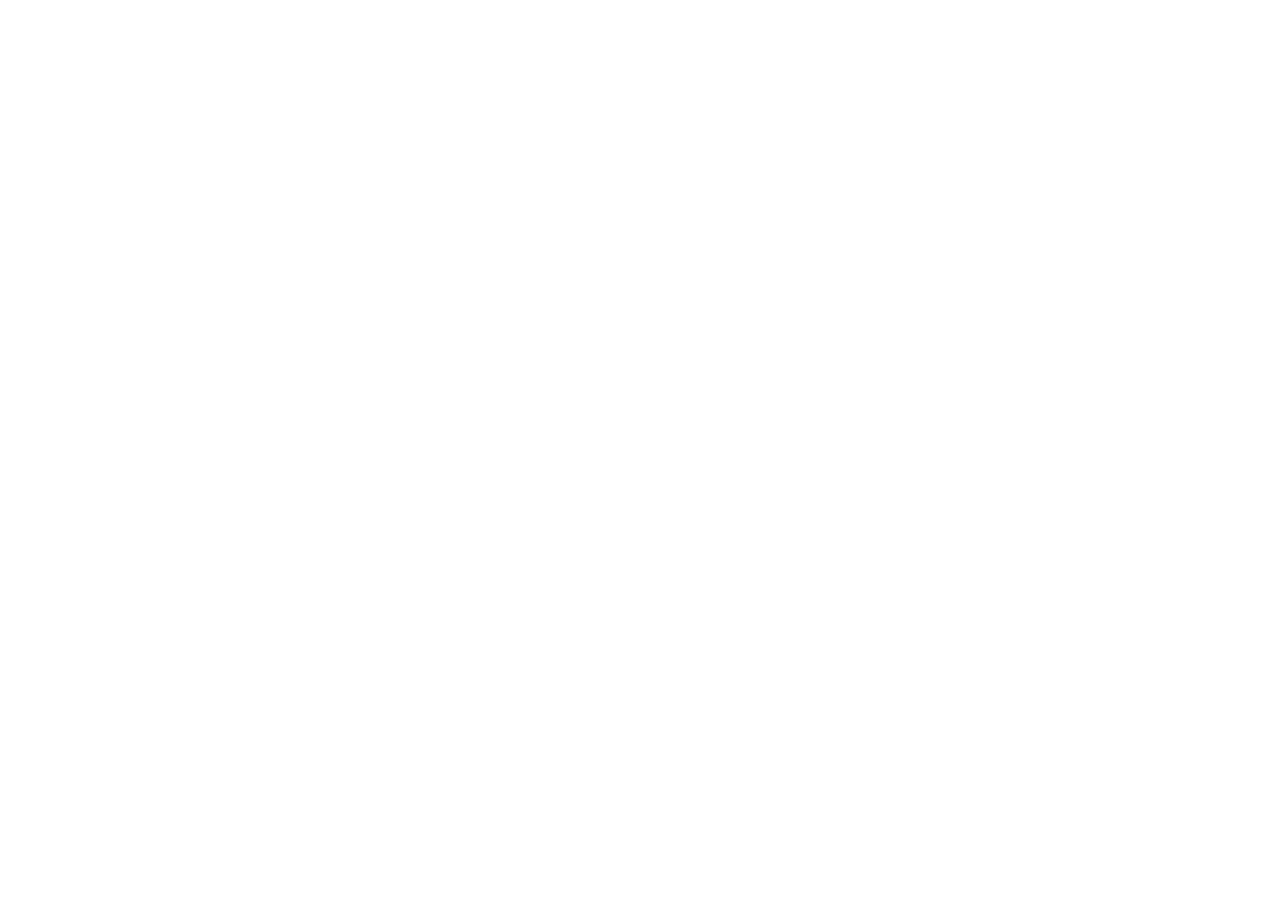
==== index.html @ 324e8bc6 "commit1" ====
<!DOCTYPE html>
<html lang="en">
<head>
    <meta charset="UTF-8">
    <meta name="viewport" content="width=device-width, initial-scale=1.0">
    <title>Document</title>
</head>
<body>
    
</body>
</html>
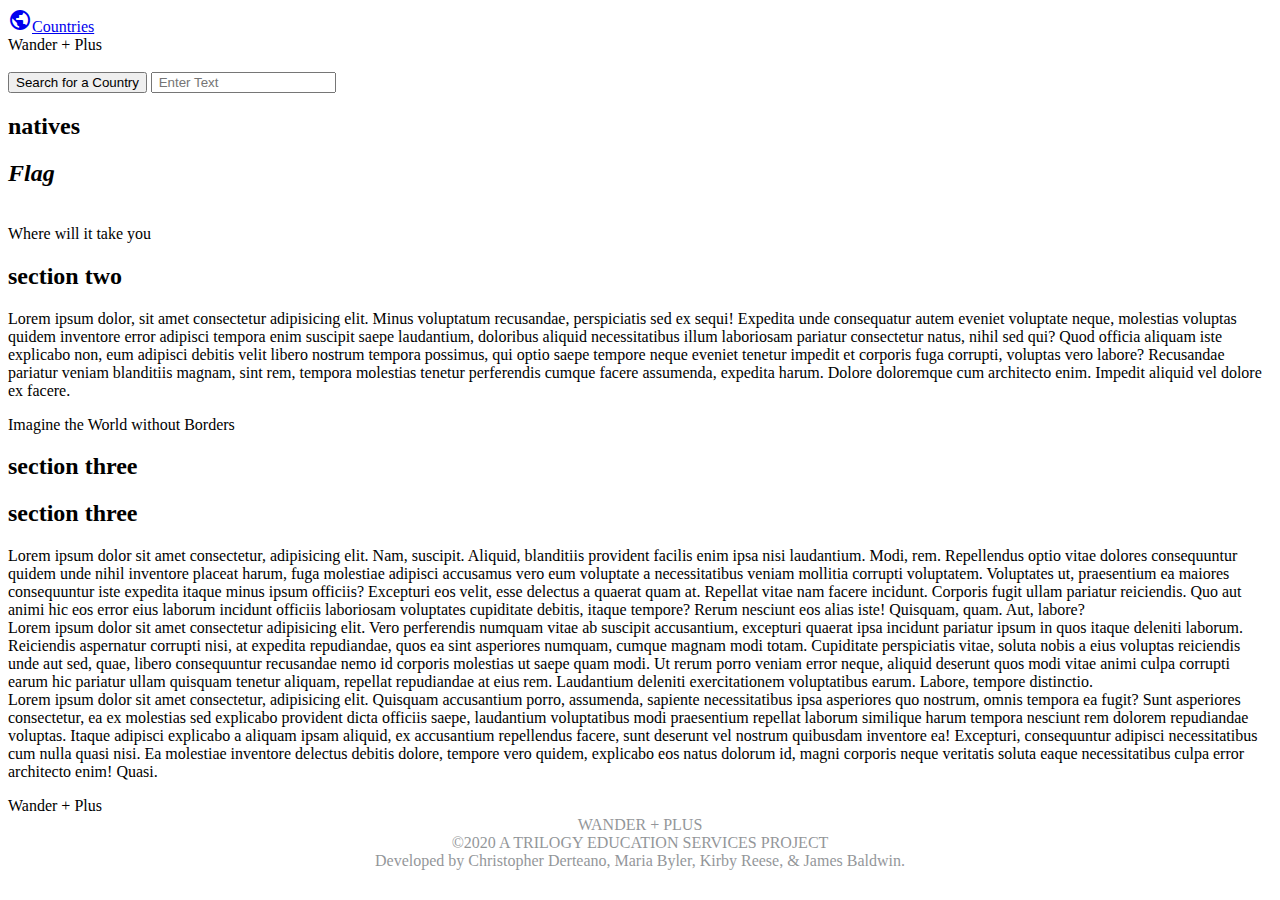
==== commit 24ec33f9: "updating html" ====
--- a/index.html
+++ b/index.html
@@ -3,9 +3,113 @@
 <head>
     <meta charset="UTF-8">
     <meta name="viewport" content="width=device-width, initial-scale=1.0">
-    <title>Document</title>
+    <title>Parallax Website</title>
+    <link rel="stylesheet" href="https://fonts.googleapis.com/icon?family=Material+Icons">
+    <link rel="stylesheet" href="style.css">
+    <link rel="stylesheet" href="sidebar.css">
 </head>
 <body>
-    
+    <div id="mySidebar" class="sidebar" onmouseover="toggleSidebar()" onmouseout="toggleSidebar()">
+        <a href="#"><span><i class="material-icons">public</i><span class="icon-text">Countries</span></a><br>
+        <!-- <a href="#"><i class="material-icons">spa</i><span class="icon-text"></span>services</a></span>
+        </a><br>
+        <a href="#"><i class="material-icons">monetization_on</i><span class="icon-text"></span>clients</span></a><br>
+        <a href="#"><i class="material-icons">email</i><span class="icon-text"></span>contact<span></a> -->
+      </div>
+    <div class="pimg1">
+        <div class="ptext">
+            <span class="border">
+                Wander + Plus
+            </span>
+            <br><br>
+            <button id='search' type='button' placeholder='type in here'> Search for a Country </button>
+            <input id="city-input" type="text" placeholder=" Enter Text" aria-label="Enter city name">
+        </div>
+    </div>
+    <section class="section section-light">
+        <h2>natives</h2>
+        <p id="value-1">
+        </p> 
+        <h2><i>Flag</i></h2>
+        <img id='img' src="" alt="">
+    </section>
+    <div class="pimg2">
+        <div class="ptext">
+            <span class="border trans">
+                Where will it take you
+            </span>
+        </div>
+    </div>
+    <section class="section section-dark">
+        <h2>section two</h2>
+        <p>
+            Lorem ipsum dolor, sit amet consectetur adipisicing elit. Minus voluptatum recusandae, perspiciatis sed ex
+            sequi! Expedita unde consequatur autem eveniet voluptate neque, molestias voluptas quidem inventore error
+            adipisci tempora enim suscipit saepe laudantium, doloribus aliquid necessitatibus illum laboriosam pariatur
+            consectetur natus, nihil sed qui? Quod officia aliquam iste explicabo non, eum adipisci debitis velit libero
+            nostrum tempora possimus, qui optio saepe tempore neque eveniet tenetur impedit et corporis fuga corrupti,
+            voluptas vero labore? Recusandae pariatur veniam blanditiis magnam, sint rem, tempora molestias tenetur
+            perferendis cumque facere assumenda, expedita harum. Dolore doloremque cum architecto enim. Impedit aliquid
+            vel dolore ex facere.
+        </p>
+    </section>
+    <div class="pimg3">
+        <div class="ptext">
+            <span class="border trans">
+                Imagine the World without Borders
+            </span>
+        </div>
+    </div>
+    <section class="section section-dark">
+        <h2>section three</h2>
+        <!-- divs for content to be loaded in -maria  -->
+    <section class="section section-dark">
+        <h2>section three</h2>
+        <p>
+            <div class="grid-container">
+                <div class="grid-item" id="sec1">Lorem ipsum dolor sit amet consectetur, adipisicing elit. Nam, suscipit. Aliquid,
+                    blanditiis provident facilis enim ipsa nisi laudantium. Modi, rem. Repellendus optio vitae dolores
+                    consequuntur quidem unde nihil inventore placeat harum, fuga molestiae adipisci accusamus vero eum
+                    voluptate a necessitatibus veniam mollitia corrupti voluptatem. Voluptates ut, praesentium ea maiores
+                    consequuntur iste expedita itaque minus ipsum officiis? Excepturi eos velit, esse delectus a quaerat
+                    quam at. Repellat vitae nam facere incidunt. Corporis fugit ullam pariatur reiciendis. Quo aut animi hic
+                    eos error eius laborum incidunt officiis laboriosam voluptates cupiditate debitis, itaque tempore? Rerum
+                    nesciunt eos alias iste! Quisquam, quam. Aut, labore?</div>
+                <div class="grid-item" id="sec2">Lorem ipsum dolor sit amet consectetur adipisicing elit. Vero perferendis numquam
+                    vitae ab suscipit accusantium, excepturi quaerat ipsa incidunt pariatur ipsum in quos itaque deleniti
+                    laborum. Reiciendis aspernatur corrupti nisi, at expedita repudiandae, quos ea sint asperiores numquam,
+                    cumque magnam modi totam. Cupiditate perspiciatis vitae, soluta nobis a eius voluptas reiciendis unde
+                    aut sed, quae, libero consequuntur recusandae nemo id corporis molestias ut saepe quam modi. Ut rerum
+                    porro veniam error neque, aliquid deserunt quos modi vitae animi culpa corrupti earum hic pariatur ullam
+                    quisquam tenetur aliquam, repellat repudiandae at eius rem. Laudantium deleniti exercitationem
+                    voluptatibus earum. Labore, tempore distinctio.</div>
+                <div class="grid-item" id="sec3">Lorem ipsum dolor sit amet consectetur, adipisicing elit. Quisquam accusantium porro,
+                    assumenda, sapiente necessitatibus ipsa asperiores quo nostrum, omnis tempora ea fugit? Sunt asperiores
+                    consectetur, ea ex molestias sed explicabo provident dicta officiis saepe, laudantium voluptatibus modi
+                    praesentium repellat laborum similique harum tempora nesciunt rem dolorem repudiandae voluptas. Itaque
+                    adipisci explicabo a aliquam ipsam aliquid, ex accusantium repellendus facere, sunt deserunt vel nostrum
+                    quibusdam inventore ea! Excepturi, consequuntur adipisci necessitatibus cum nulla quasi nisi. Ea
+                    molestiae inventore delectus debitis dolore, tempore vero quidem, explicabo eos natus dolorum id, magni
+                    corporis neque veritatis soluta eaque necessitatibus culpa error architecto enim! Quasi.</div>
+            </div>
+        </p>
+    </section>
+    <div class="pimg1">
+        <div class="ptext">
+            <span class="border">
+                Wander + Plus
+            </span>
+        </div>
+    </div>
+    <div class="footer" style="text-align: center; padding-top: 1px; opacity: 0.5; margin-top: 0%; color: #282E34;">
+        <p style="margin-top: 0px;"> WANDER + PLUS <br>
+            ©2020 A TRILOGY EDUCATION SERVICES PROJECT <br>
+            Developed by Christopher Derteano, Maria Byler, Kirby Reese, & James Baldwin.
+        </p>
+    </div>
+    <script src="https://code.jquery.com/jquery-3.4.1.min.js"></script>
+    <script src="https://unpkg.com/axios/dist/axios.min.js"></script>
+    <script src="https://cdnjs.cloudflare.com/ajax/libs/moment.js/2.24.0/moment.min.js"></script>
+    <script src="script.js"></script>
 </body>
 </html>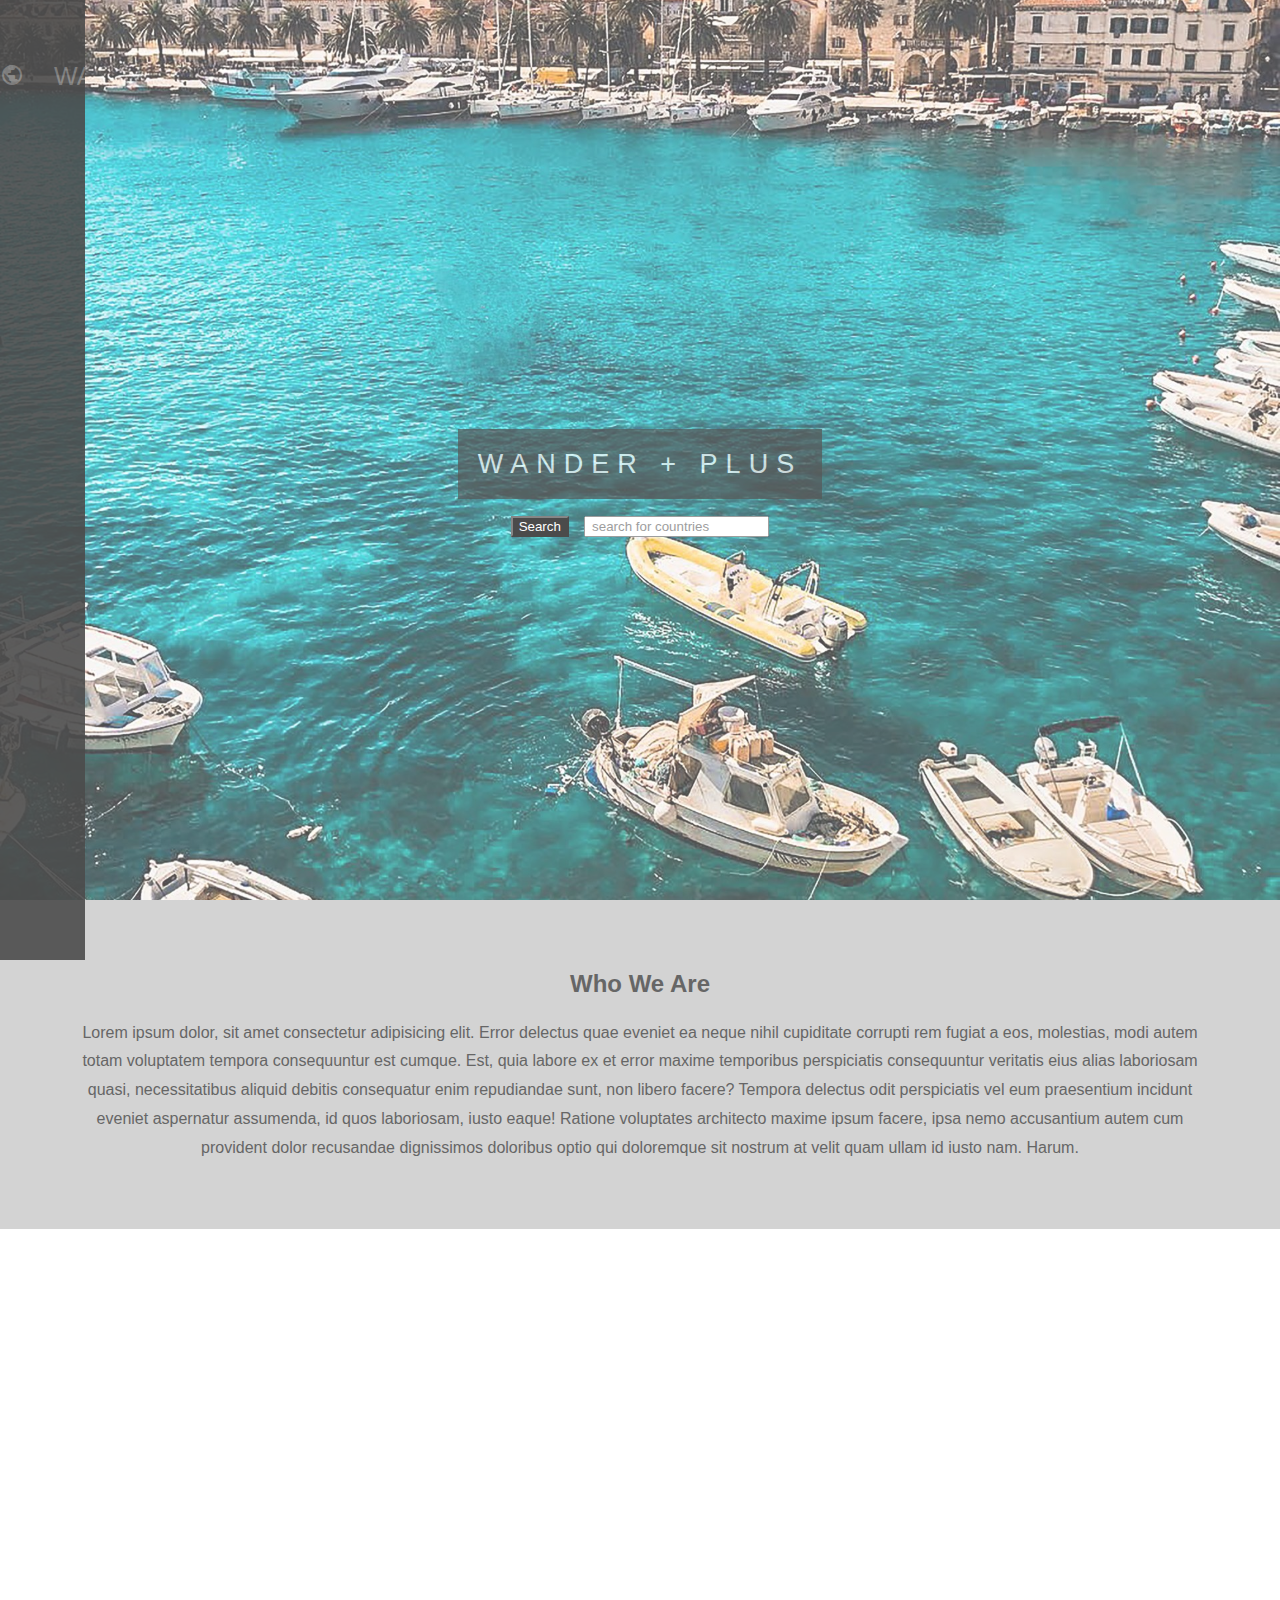
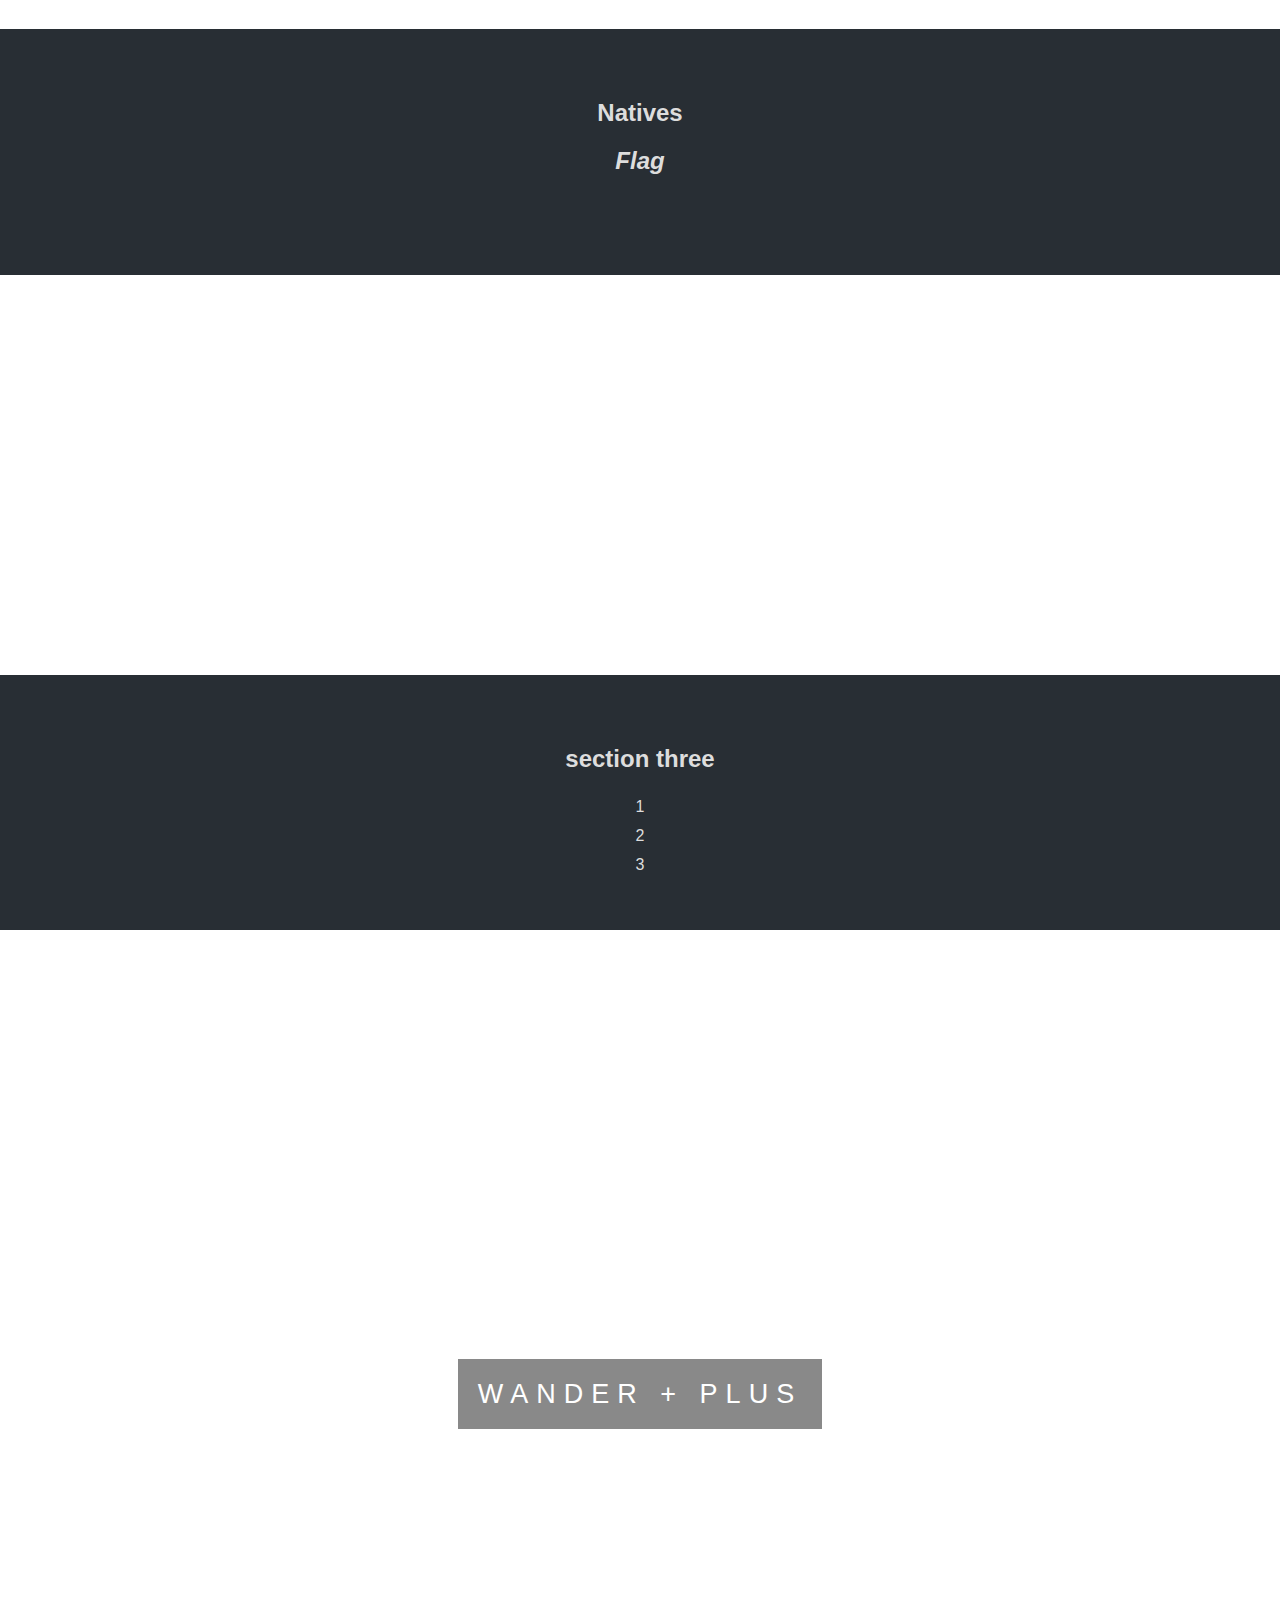
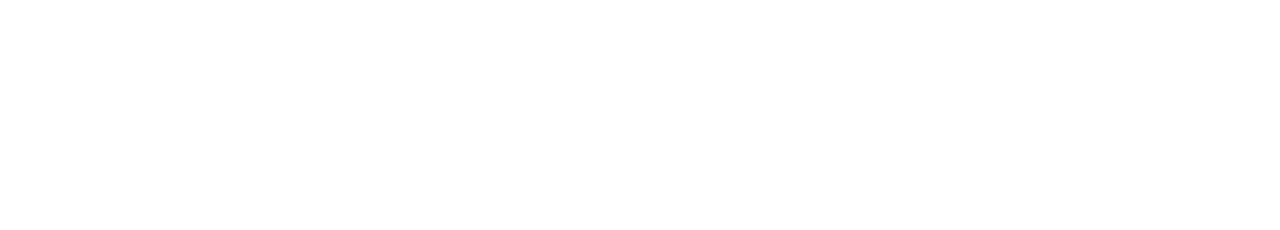
==== commit c28a01c9: "added ids to div tags" ====
--- a/index.html
+++ b/index.html
@@ -3,113 +3,83 @@
 <head>
     <meta charset="UTF-8">
     <meta name="viewport" content="width=device-width, initial-scale=1.0">
+     <!-- Compiled and minified CSS -->
     <title>Parallax Website</title>
     <link rel="stylesheet" href="https://fonts.googleapis.com/icon?family=Material+Icons">
     <link rel="stylesheet" href="style.css">
-    <link rel="stylesheet" href="sidebar.css">
+    <!-- <link rel="stylesheet" href="sidebar.css"> -->
 </head>
 <body>
     <div id="mySidebar" class="sidebar" onmouseover="toggleSidebar()" onmouseout="toggleSidebar()">
-        <a href="#"><span><i class="material-icons">public</i><span class="icon-text">Countries</span></a><br>
-        <!-- <a href="#"><i class="material-icons">spa</i><span class="icon-text"></span>services</a></span>
-        </a><br>
-        <a href="#"><i class="material-icons">monetization_on</i><span class="icon-text"></span>clients</span></a><br>
-        <a href="#"><i class="material-icons">email</i><span class="icon-text"></span>contact<span></a> -->
+        <a href="#"><span><i class="material-icons">public</i><span class="icon-text">WANDER</span></a><br>
       </div>
-    <div class="pimg1">
+    <div class="pimg1 main">
         <div class="ptext">
             <span class="border">
                 Wander + Plus
             </span>
             <br><br>
-            <button id='search' type='button' placeholder='type in here'> Search for a Country </button>
-            <input id="city-input" type="text" placeholder=" Enter Text" aria-label="Enter city name">
+            <button id='search' type='button' placeholder='type in here'> Search </button>
+            <input id="city-input" type="text" placeholder=" search for countries" aria-label="Enter city name">
         </div>
     </div>
-    <section class="section section-light">
-        <h2>natives</h2>
-        <p id="value-1">
-        </p> 
-        <h2><i>Flag</i></h2>
-        <img id='img' src="" alt="">
+    <section class="section section-light main">
+        <h2>Who We Are</h2>
+        <p>
+            Lorem ipsum dolor, sit amet consectetur adipisicing elit. Error delectus quae eveniet ea neque nihil
+            cupiditate corrupti rem fugiat a eos, molestias, modi autem totam voluptatem tempora consequuntur est
+            cumque. Est, quia labore ex et error maxime temporibus perspiciatis consequuntur veritatis eius alias
+            laboriosam quasi, necessitatibus aliquid debitis consequatur enim repudiandae sunt, non libero facere?
+            Tempora delectus odit perspiciatis vel eum praesentium incidunt eveniet aspernatur assumenda, id quos
+            laboriosam, iusto eaque! Ratione voluptates architecto maxime ipsum facere, ipsa nemo accusantium autem cum
+            provident dolor recusandae dignissimos doloribus optio qui doloremque sit nostrum at velit quam ullam id
+            iusto nam. Harum.
+        </p>
     </section>
-    <div class="pimg2">
+    <div class="pimg2 main">
         <div class="ptext">
             <span class="border trans">
                 Where will it take you
             </span>
         </div>
     </div>
-    <section class="section section-dark">
-        <h2>section two</h2>
-        <p>
-            Lorem ipsum dolor, sit amet consectetur adipisicing elit. Minus voluptatum recusandae, perspiciatis sed ex
-            sequi! Expedita unde consequatur autem eveniet voluptate neque, molestias voluptas quidem inventore error
-            adipisci tempora enim suscipit saepe laudantium, doloribus aliquid necessitatibus illum laboriosam pariatur
-            consectetur natus, nihil sed qui? Quod officia aliquam iste explicabo non, eum adipisci debitis velit libero
-            nostrum tempora possimus, qui optio saepe tempore neque eveniet tenetur impedit et corporis fuga corrupti,
-            voluptas vero labore? Recusandae pariatur veniam blanditiis magnam, sint rem, tempora molestias tenetur
-            perferendis cumque facere assumenda, expedita harum. Dolore doloremque cum architecto enim. Impedit aliquid
-            vel dolore ex facere.
+    <section class="section section-dark main">
+        <h2>Natives</h2>
+        <p id="value-1">
         </p>
+        <h2><i>Flag</i></h2>
+        <img id='img' src="" alt="">
     </section>
-    <div class="pimg3">
+    <div class="pimg3 main">
         <div class="ptext">
             <span class="border trans">
                 Imagine the World without Borders
             </span>
         </div>
     </div>
-    <section class="section section-dark">
+    <section class="section section-dark main">
         <h2>section three</h2>
-        <!-- divs for content to be loaded in -maria  -->
-    <section class="section section-dark">
-        <h2>section three</h2>
-        <p>
-            <div class="grid-container">
-                <div class="grid-item" id="sec1">Lorem ipsum dolor sit amet consectetur, adipisicing elit. Nam, suscipit. Aliquid,
-                    blanditiis provident facilis enim ipsa nisi laudantium. Modi, rem. Repellendus optio vitae dolores
-                    consequuntur quidem unde nihil inventore placeat harum, fuga molestiae adipisci accusamus vero eum
-                    voluptate a necessitatibus veniam mollitia corrupti voluptatem. Voluptates ut, praesentium ea maiores
-                    consequuntur iste expedita itaque minus ipsum officiis? Excepturi eos velit, esse delectus a quaerat
-                    quam at. Repellat vitae nam facere incidunt. Corporis fugit ullam pariatur reiciendis. Quo aut animi hic
-                    eos error eius laborum incidunt officiis laboriosam voluptates cupiditate debitis, itaque tempore? Rerum
-                    nesciunt eos alias iste! Quisquam, quam. Aut, labore?</div>
-                <div class="grid-item" id="sec2">Lorem ipsum dolor sit amet consectetur adipisicing elit. Vero perferendis numquam
-                    vitae ab suscipit accusantium, excepturi quaerat ipsa incidunt pariatur ipsum in quos itaque deleniti
-                    laborum. Reiciendis aspernatur corrupti nisi, at expedita repudiandae, quos ea sint asperiores numquam,
-                    cumque magnam modi totam. Cupiditate perspiciatis vitae, soluta nobis a eius voluptas reiciendis unde
-                    aut sed, quae, libero consequuntur recusandae nemo id corporis molestias ut saepe quam modi. Ut rerum
-                    porro veniam error neque, aliquid deserunt quos modi vitae animi culpa corrupti earum hic pariatur ullam
-                    quisquam tenetur aliquam, repellat repudiandae at eius rem. Laudantium deleniti exercitationem
-                    voluptatibus earum. Labore, tempore distinctio.</div>
-                <div class="grid-item" id="sec3">Lorem ipsum dolor sit amet consectetur, adipisicing elit. Quisquam accusantium porro,
-                    assumenda, sapiente necessitatibus ipsa asperiores quo nostrum, omnis tempora ea fugit? Sunt asperiores
-                    consectetur, ea ex molestias sed explicabo provident dicta officiis saepe, laudantium voluptatibus modi
-                    praesentium repellat laborum similique harum tempora nesciunt rem dolorem repudiandae voluptas. Itaque
-                    adipisci explicabo a aliquam ipsam aliquid, ex accusantium repellendus facere, sunt deserunt vel nostrum
-                    quibusdam inventore ea! Excepturi, consequuntur adipisci necessitatibus cum nulla quasi nisi. Ea
-                    molestiae inventore delectus debitis dolore, tempore vero quidem, explicabo eos natus dolorum id, magni
-                    corporis neque veritatis soluta eaque necessitatibus culpa error architecto enim! Quasi.</div>
-            </div>
-        </p>
+        <div class="grid-container">
+            <div class="grid-item" id ="sec1">1</div>
+            <div class="grid-item" id ="sec2">2</div>
+            <div class="grid-item" id ="sec3">3</div>
+          </div>
     </section>
-    <div class="pimg1">
+    <div class="pimg1 main">
         <div class="ptext">
             <span class="border">
                 Wander + Plus
             </span>
+            <p id="footer">
+                A TRILOGY EDUCATION SERVICES PROJECT <br>
+                DEVELOPED BY CHRISTOPHER DERTEANO, KIRBY REESE, MARIA BYLER, & JAMES BALDWIN
+            </p>
         </div>
-    </div>
-    <div class="footer" style="text-align: center; padding-top: 1px; opacity: 0.5; margin-top: 0%; color: #282E34;">
-        <p style="margin-top: 0px;"> WANDER + PLUS <br>
-            ©2020 A TRILOGY EDUCATION SERVICES PROJECT <br>
-            Developed by Christopher Derteano, Maria Byler, Kirby Reese, & James Baldwin.
-        </p>
-    </div>
+</div>
     <script src="https://code.jquery.com/jquery-3.4.1.min.js"></script>
     <script src="https://unpkg.com/axios/dist/axios.min.js"></script>
+    <script src="script.js"></script>
+    <!-- <script src="sidebar.js"></script> -->
     <script src="https://cdnjs.cloudflare.com/ajax/libs/moment.js/2.24.0/moment.min.js"></script>
-    <script src="script.js"></script>
 </body>
 </html>--- a/style.css
+++ b/style.css
@@ -0,0 +1,154 @@
+/* body {
+    font-family: "Lato", sans-serif;
+  } */
+  body,
+html {
+  height: 100%;
+  margin: 0;
+  font: size 16px;
+  font-family: "Lato", sans-serif;
+  font-weight: 400;
+  line-height: 1.8em;
+  color: #666;
+}
+
+.pimg1,
+.pimg2,
+.pimg3 {
+  position: relative;
+  opacity: 0.7;
+  background-position: center;
+  background-size: cover;
+  background-repeat: no-repeat;
+/* 
+fixed = parallax
+scroll = normal
+ */
+  background-attachment: fixed;
+}
+.pimg1 {
+  background-image: url("assets/background.jpg");
+  min-height: 100%;
+}
+.pimg2 {
+  background-image: url("borders.jpg");
+  min-height: 400px;
+}
+.pimg3 {
+  background-image: url("assets/border2.jpg");
+  min-height: 400px;
+}
+.section{
+    text-align:center;
+    padding: 50px 80px;
+}
+.section-light{
+    background-color:lightgrey;
+    color:#666;
+}
+.section-dark{
+    background-color:#282e34;
+    color:#ddd;
+}
+.ptext{
+    position: absolute;
+    top:50%;
+    width:100%;
+    text-align: center;
+    color:#000;
+    font-size: 27px;
+    letter-spacing: 8px;
+    text-transform: uppercase;
+}
+.ptext .border{
+    background-color: #111;
+    opacity: 0.7;
+    color:white;
+    padding:20px;
+
+
+}
+
+button{
+    background-color:black;
+    color:white;
+}
+
+.ptext .border.trans{
+    background-color: transparent;
+}
+
+@media(max-width:568px){
+    .pimg1, .pimg2, .pimg3{
+        background-attachment: scroll;
+    }
+}
+  .sidebar {
+    text-align: center;
+    height: 100%;
+    width: 85px;
+    position: fixed;
+    z-index: 1;
+    top: 0;
+    left: 0;
+    background-color: rgb(75, 75, 75);
+    opacity: 0.9;
+    transition: 0.5s;
+    overflow-x: hidden;
+    padding-top: 60px;
+    white-space: nowrap;
+  }
+  
+  .sidebar a {
+    /* padding: 8px 8px 8px 32px; */
+    text-decoration: none;
+    font-size: 25px;
+    color: #818181;
+    display: block;
+  }
+  
+  /* .sidebar a:hover {
+    color: #f1f1f1;
+    width: 200px;
+    opacity: 1;
+  } */
+  
+  main .sidebar {
+    position: absolute;
+    top: 0;
+    right: 25px;
+    font-size: 36px;
+    margin-left: 50px;
+  }
+  
+  .material-icons,
+  .icon-text {
+    vertical-align: middle;
+  }
+  
+  .material-icons {
+    padding-bottom: 3px;
+    margin-right: 30px;
+  }
+  
+  #main {
+    padding: 16px;
+    margin-left: 85px;
+    transition: margin-left 0.5s;
+  }
+  
+  @media screen and (max-height: 450px) {
+    .sidebar {
+      padding-top: 15px;
+    }
+    .sidebar a {
+      font-size: 18px;
+    }
+  }
+  
+  #footer {
+    color: white;
+    background: transparent;
+    font-size: small;
+    padding-top: 20px;
+  }
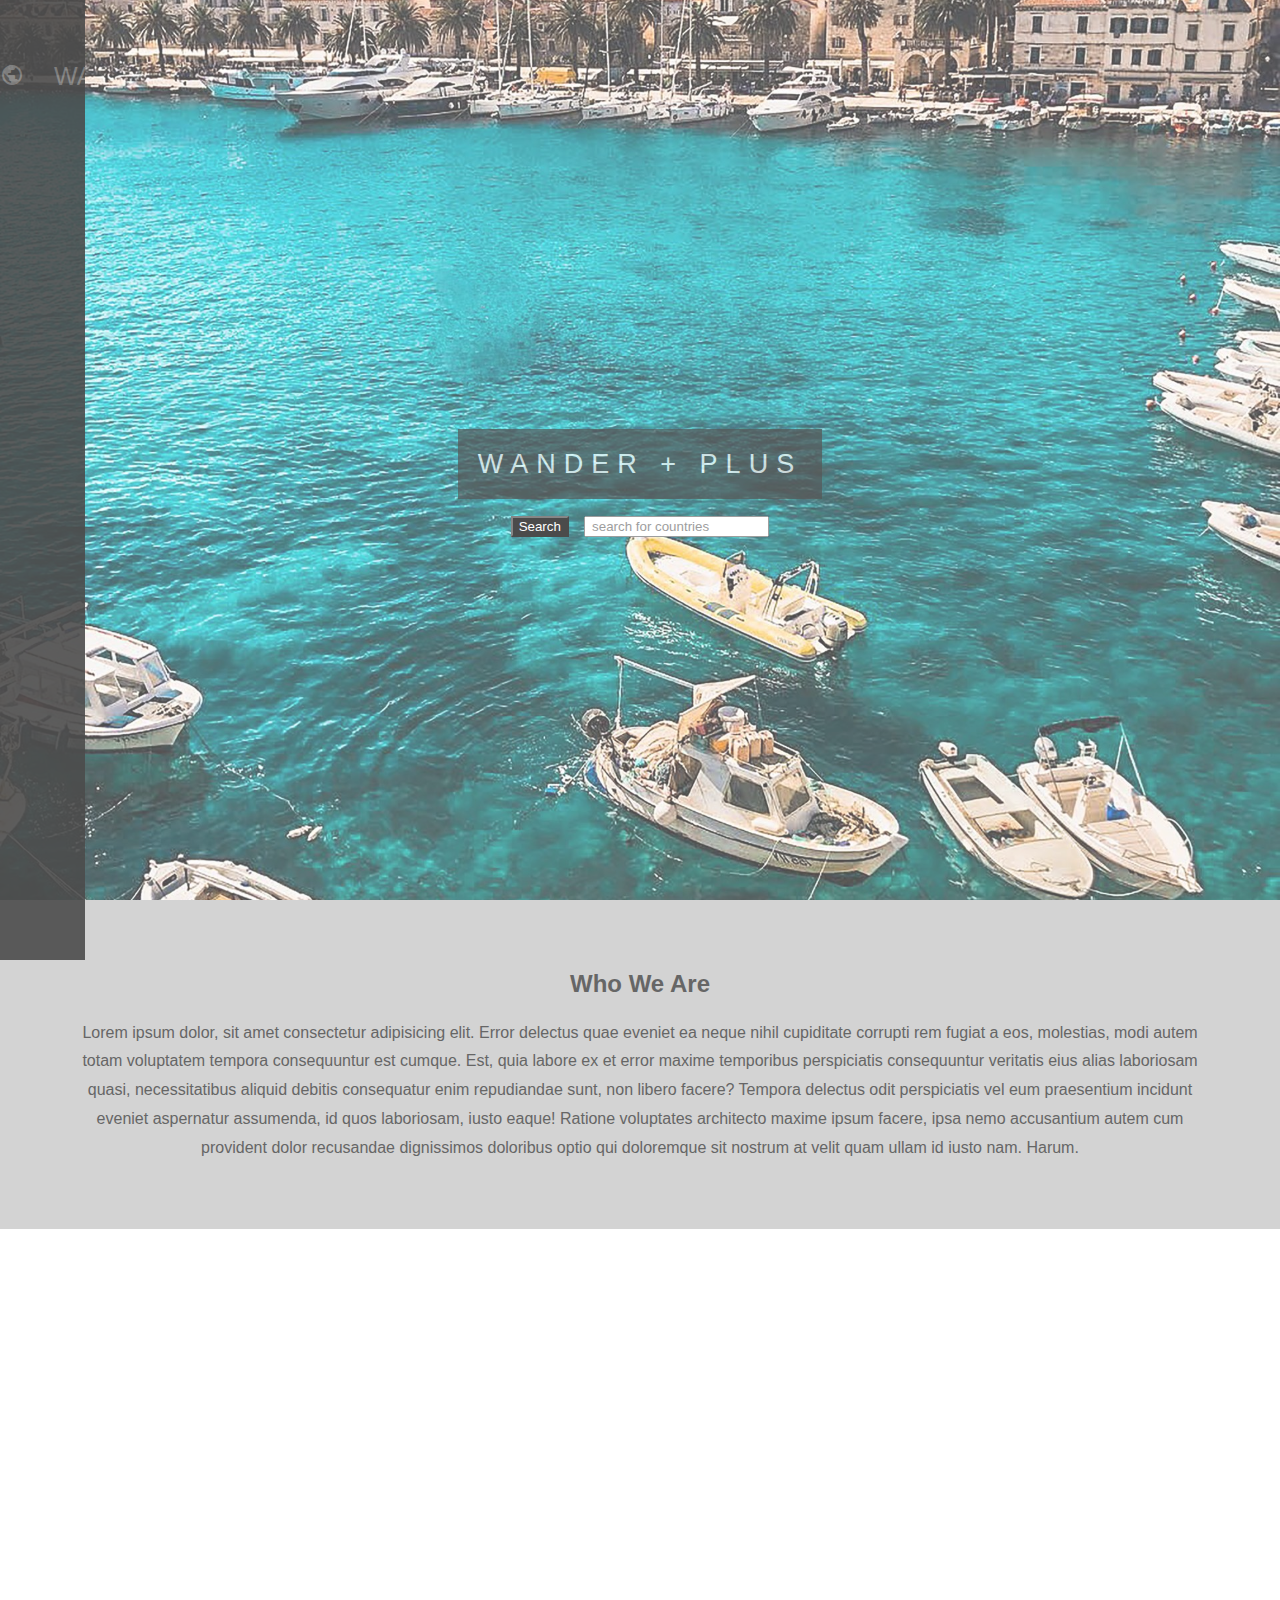
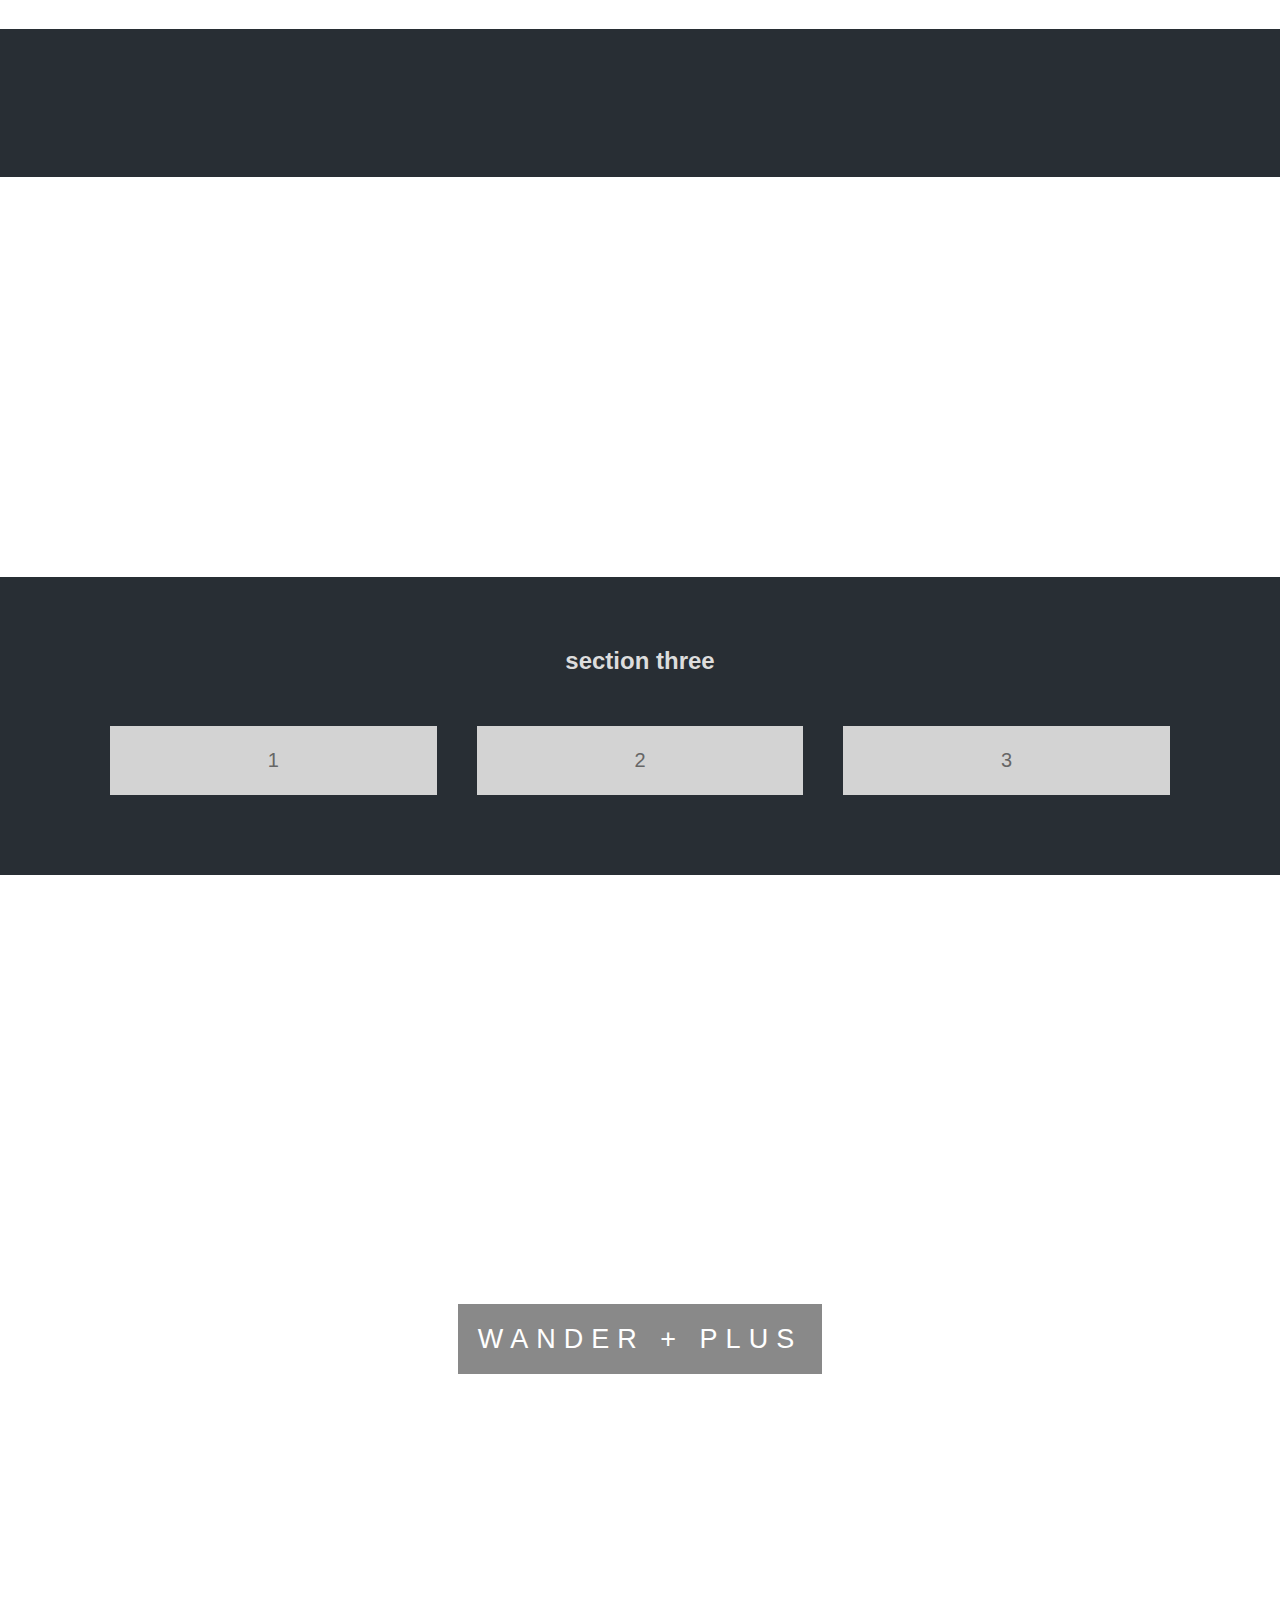
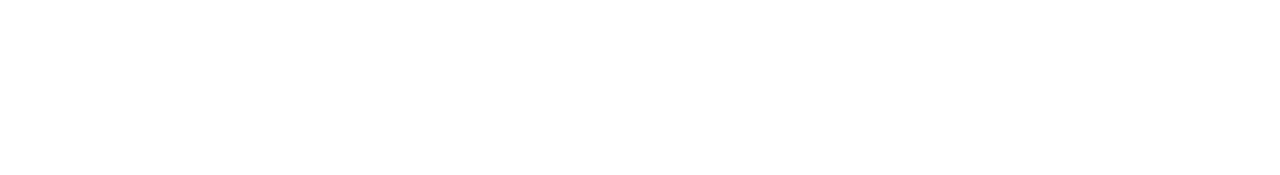
==== commit 80df2df7: "styled divs" ====
--- a/index.html
+++ b/index.html
@@ -44,10 +44,10 @@
         </div>
     </div>
     <section class="section section-dark main">
-        <h2>Natives</h2>
+        <h2></h2>
         <p id="value-1">
         </p>
-        <h2><i>Flag</i></h2>
+        <h2><i></i></h2>
         <img id='img' src="" alt="">
     </section>
     <div class="pimg3 main">
--- a/style.css
+++ b/style.css
@@ -31,7 +31,7 @@
   min-height: 100%;
 }
 .pimg2 {
-  background-image: url("borders.jpg");
+  background-image: url("assets/borders.jpg");
   min-height: 400px;
 }
 .pimg3 {
@@ -152,3 +152,21 @@
     font-size: small;
     padding-top: 20px;
   }
+
+  .grid-container {
+    display: grid;
+    grid-template-columns: auto auto auto;
+    background-color: #282e34;
+    padding: 10px;
+    color:#666; 
+  }
+  
+  .grid-item {
+    background-color: lightgrey;
+    border: 1px;
+    margin: 20px; 
+    padding: 20px;
+    font-size: 20px;
+    text-align: center;
+    color:#666; 
+  }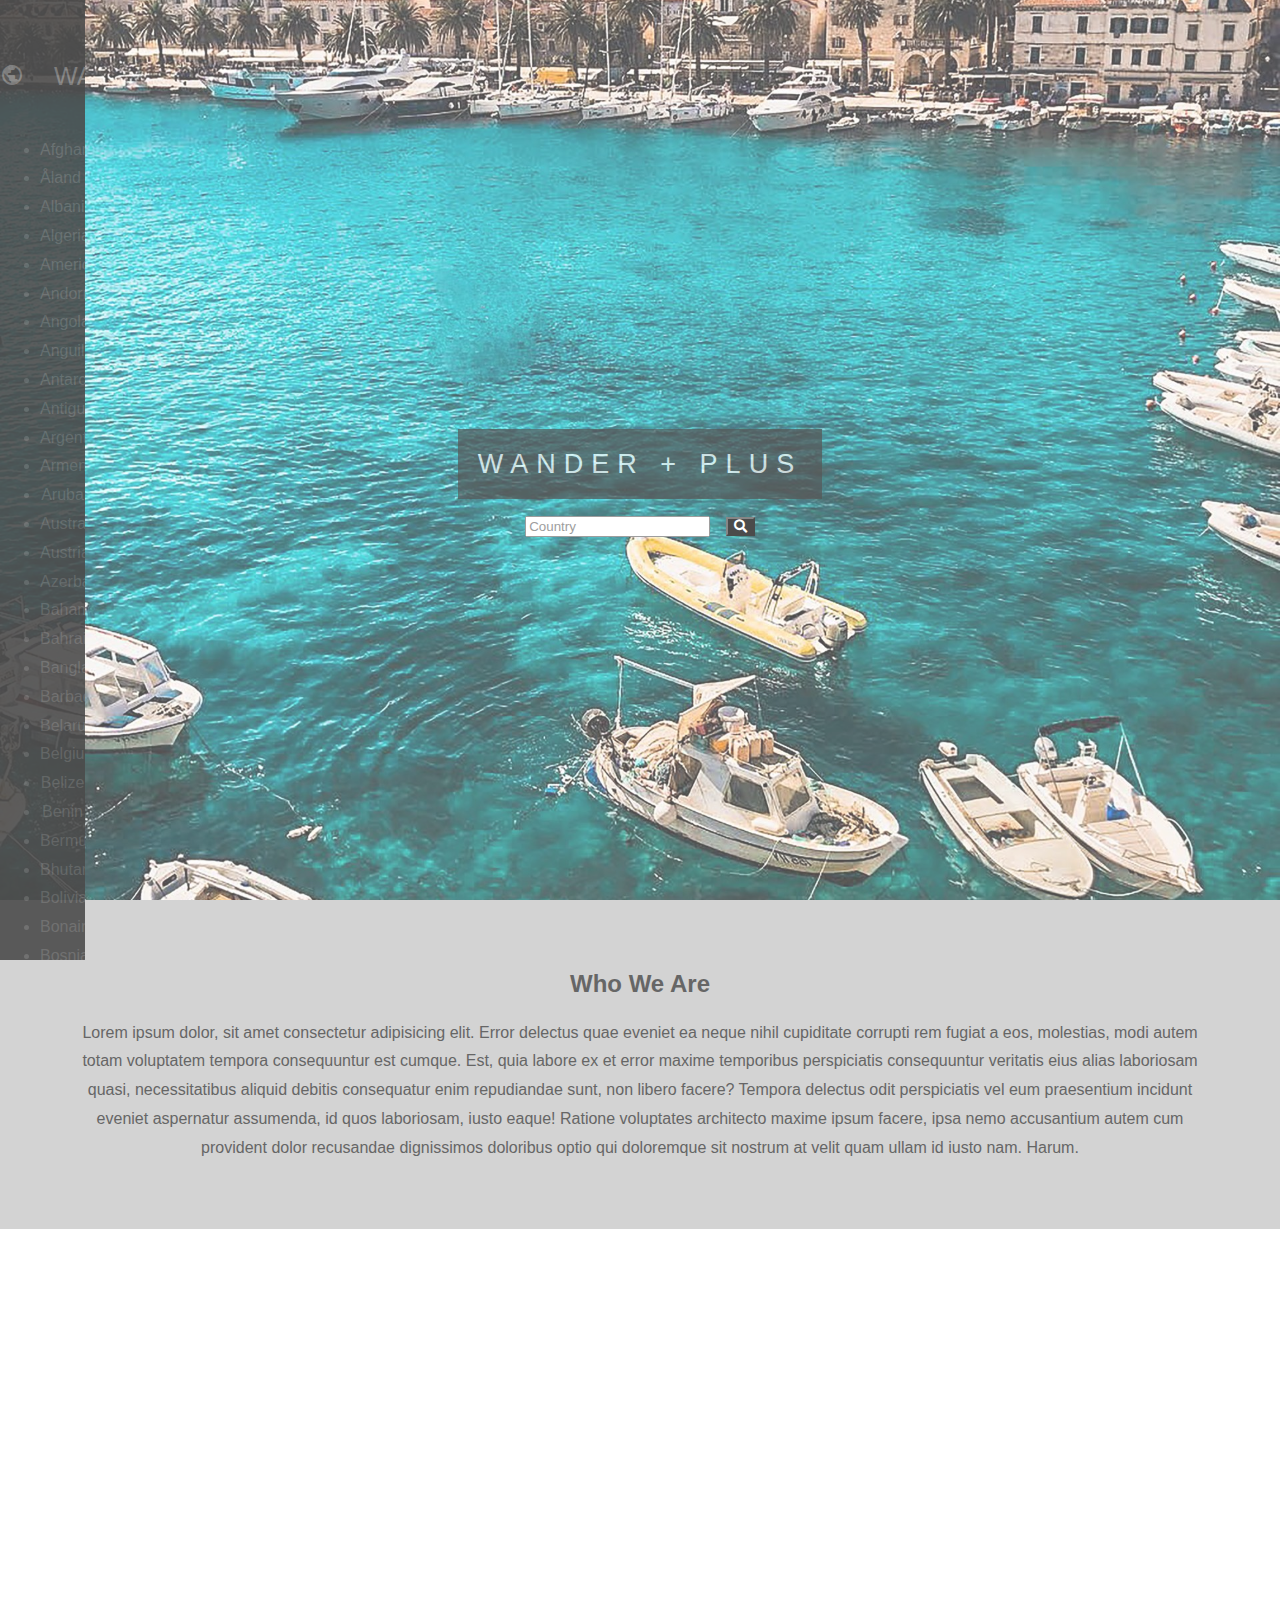
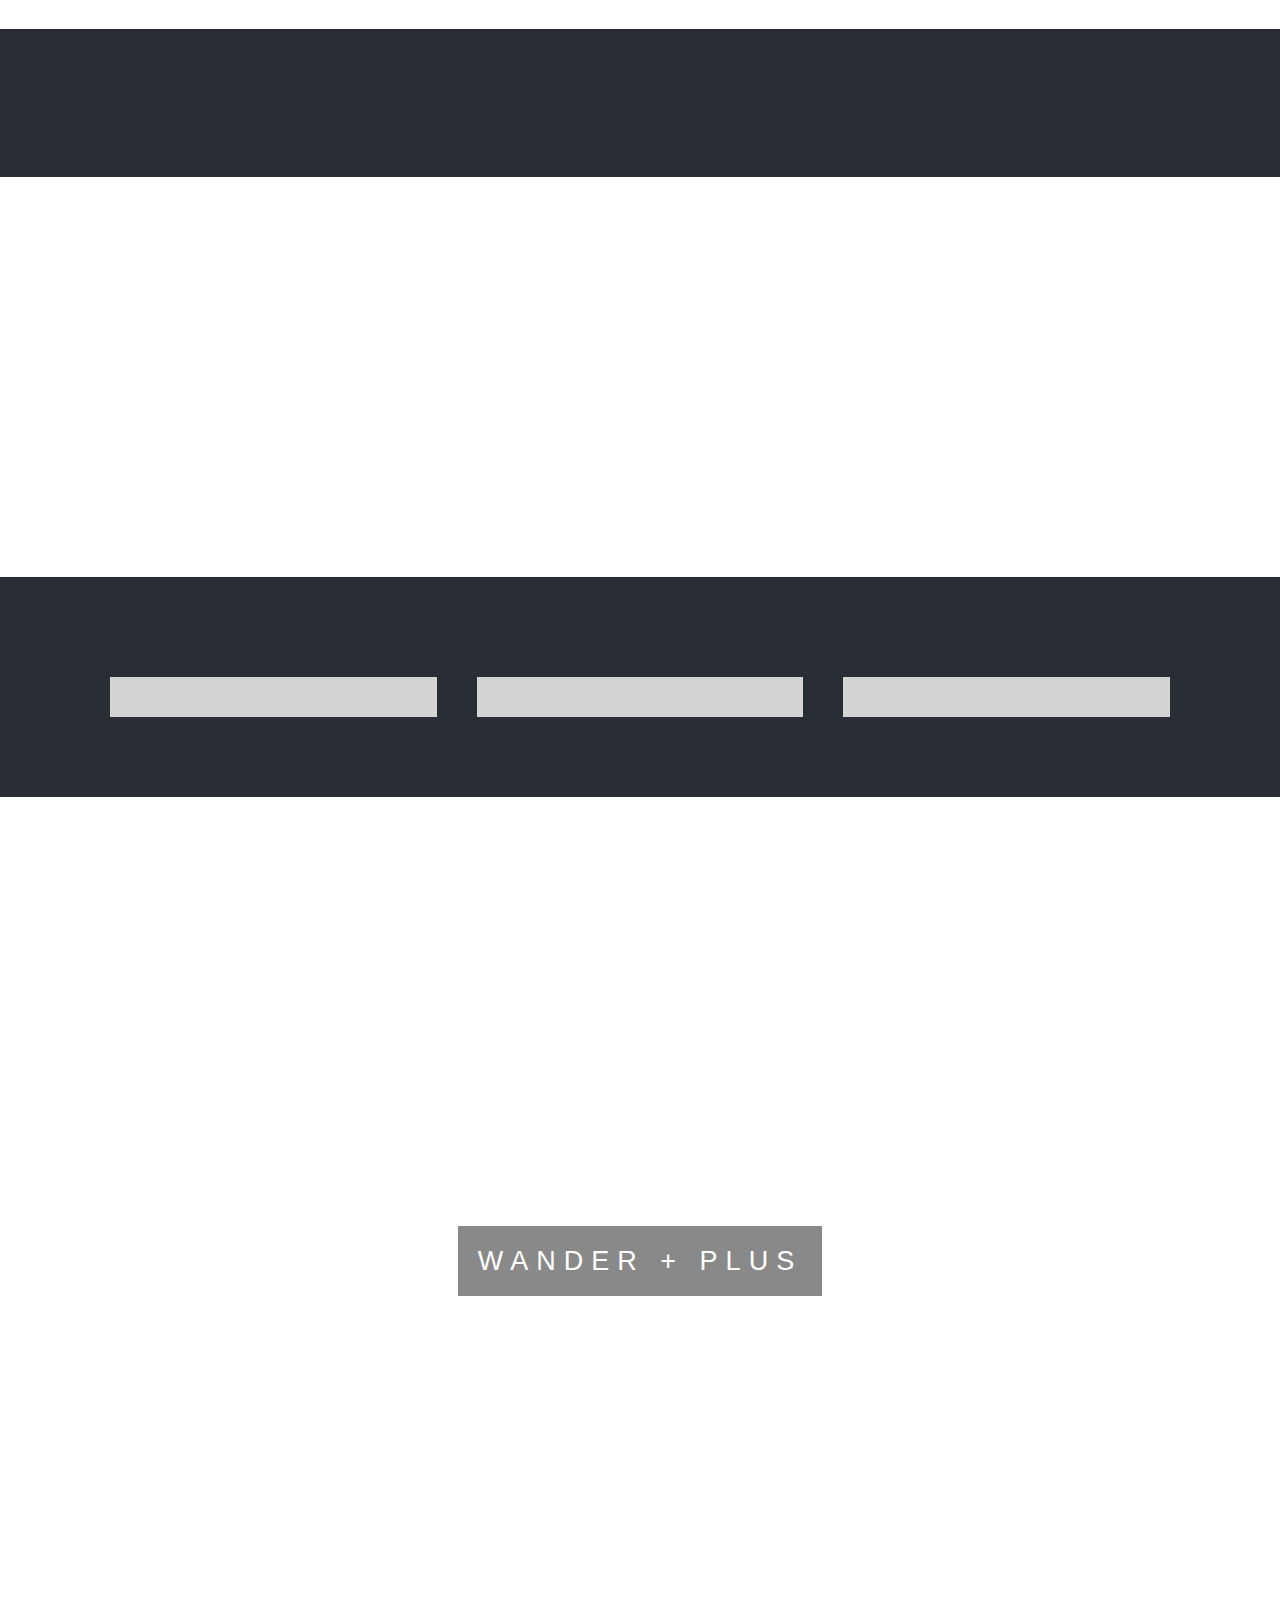
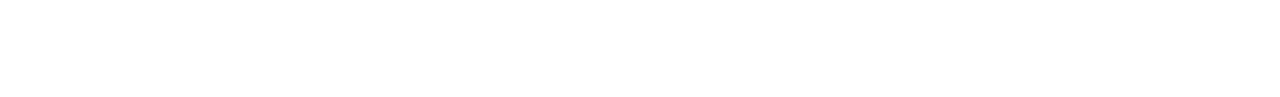
==== commit 673434e3: "search button stlying" ====
--- a/index.html
+++ b/index.html
@@ -7,6 +7,7 @@
     <title>Parallax Website</title>
     <link rel="stylesheet" href="https://fonts.googleapis.com/icon?family=Material+Icons">
     <link rel="stylesheet" href="style.css">
+    <link href="./assets/fontawesome-free-5.15.1-web/css/all.css" rel="stylesheet">
     <!-- <link rel="stylesheet" href="sidebar.css"> -->
 </head>
 <body>
@@ -19,8 +20,12 @@
                 Wander + Plus
             </span>
             <br><br>
-            <button id='search' type='button' placeholder='type in here'> Search </button>
-            <input id="city-input" type="text" placeholder=" search for countries" aria-label="Enter city name">
+            <div class="wrap">
+                <div class="search">
+                    <input class="searchTerm" id="city-input" type="text" placeholder="Country" aria-label="Enter city name">
+                   <button class="searchButton fas fa-search" id='search' type='button' placeholder='type in here'></button>
+                </div>
+             </div>
         </div>
     </div>
     <section class="section section-light main">
@@ -58,11 +63,11 @@
         </div>
     </div>
     <section class="section section-dark main">
-        <h2>section three</h2>
+        <h2></h2>
         <div class="grid-container">
-            <div class="grid-item" id ="sec1">1</div>
-            <div class="grid-item" id ="sec2">2</div>
-            <div class="grid-item" id ="sec3">3</div>
+            <div class="grid-item" id ="sec1"></div>
+            <div class="grid-item" id ="sec2"></div>
+            <div class="grid-item" id ="sec3"></div>
           </div>
     </section>
     <div class="pimg1 main">
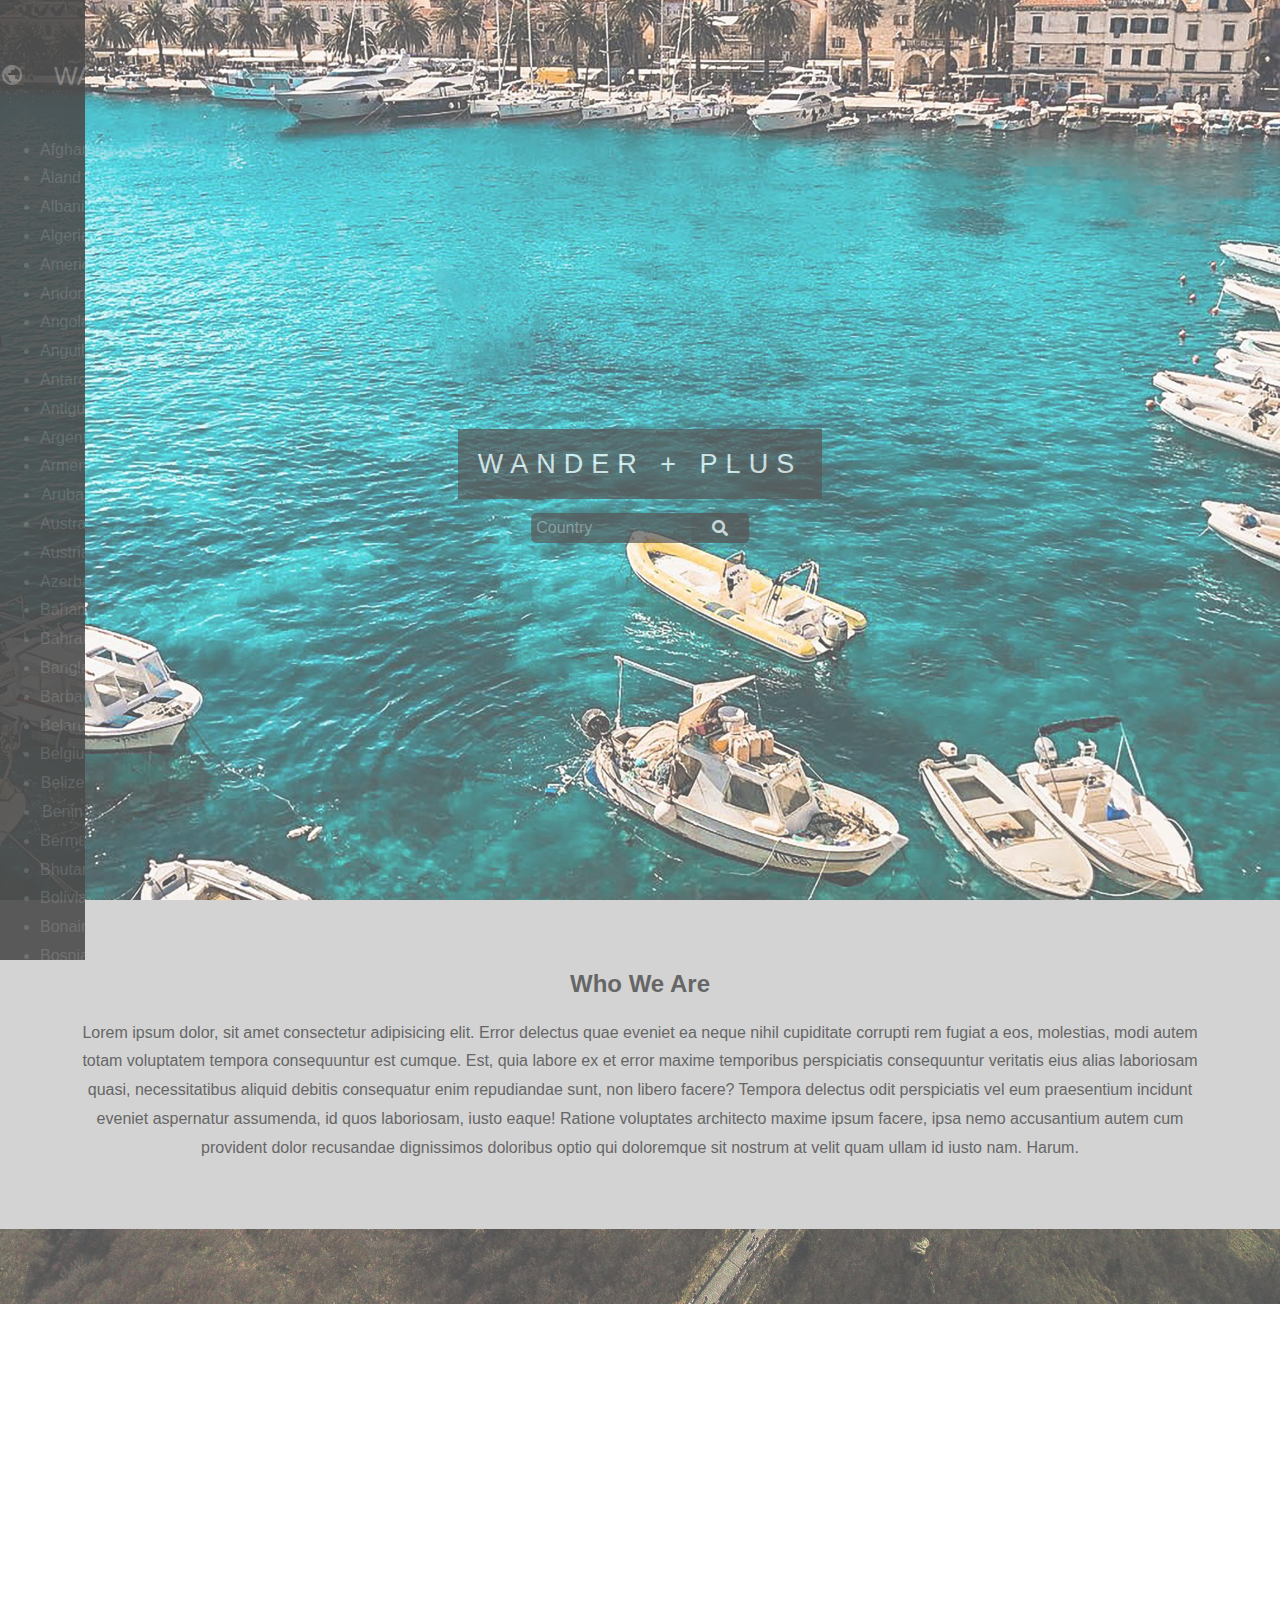
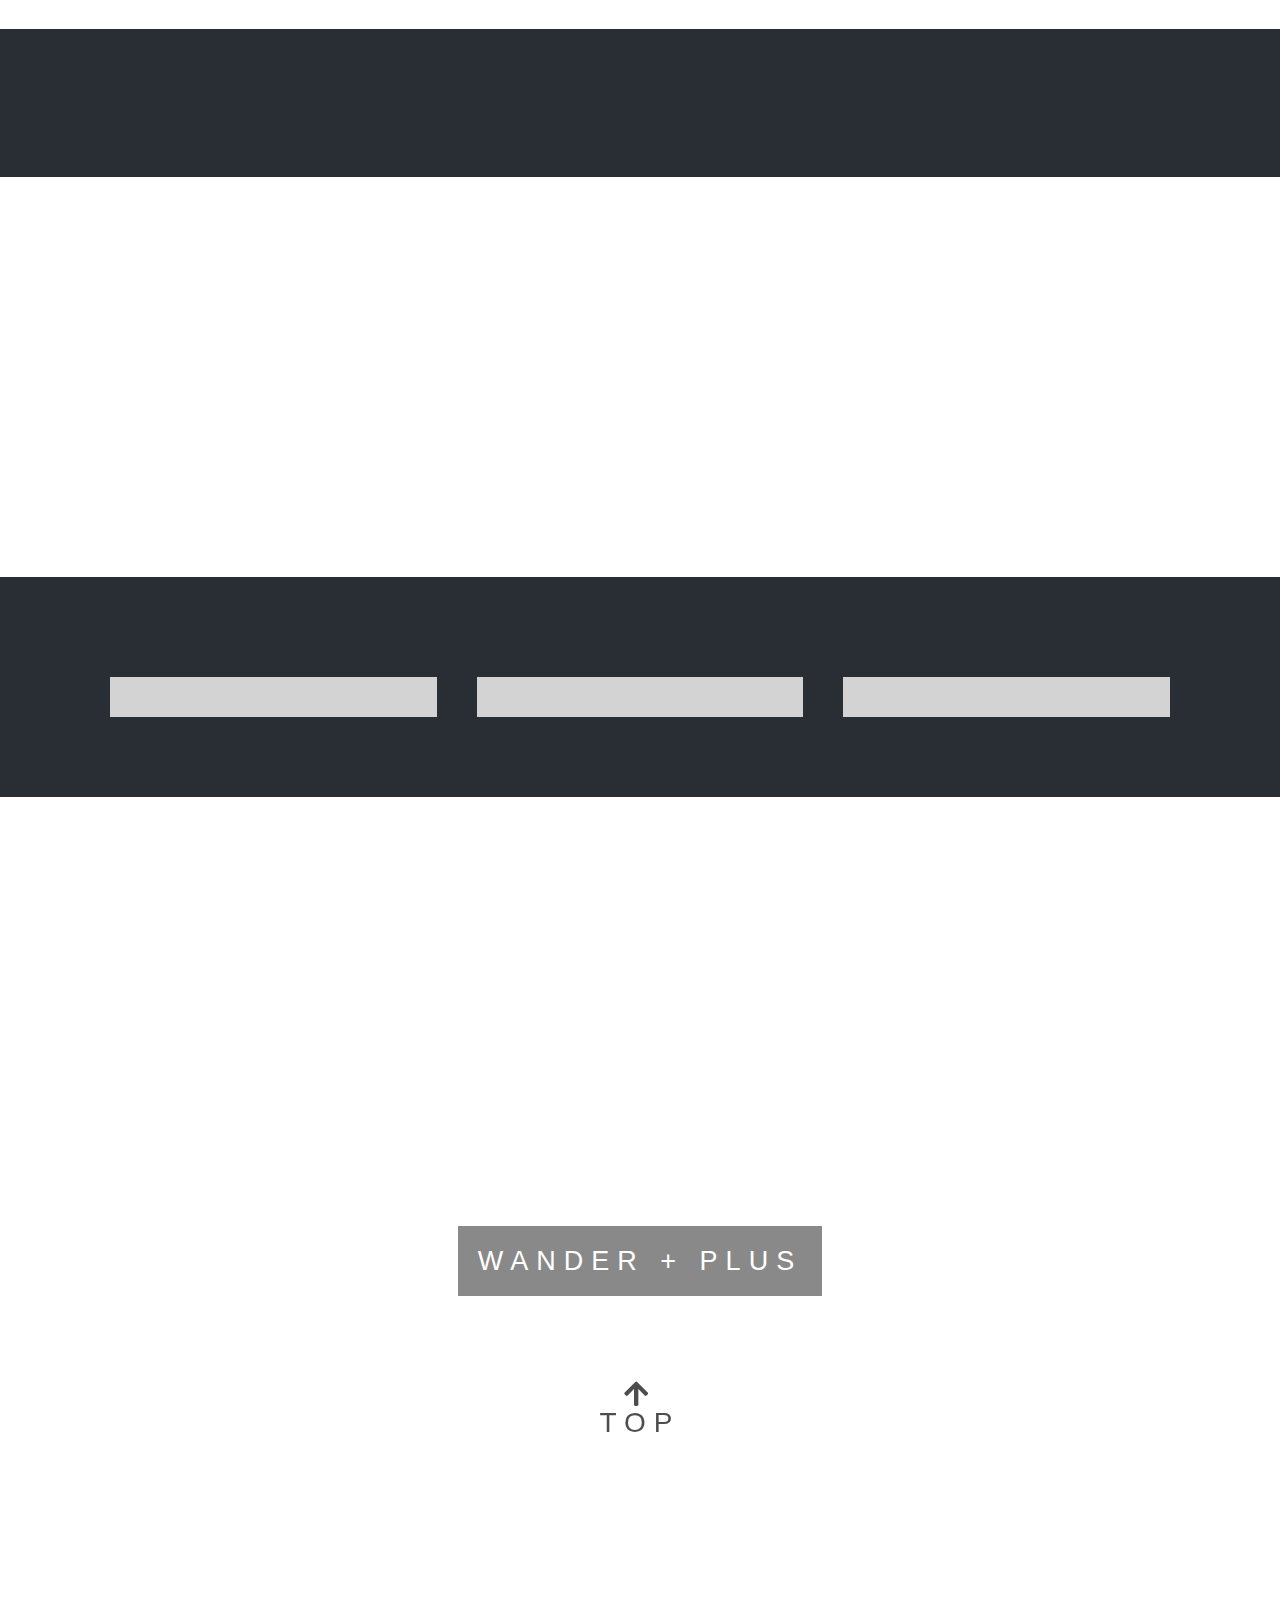
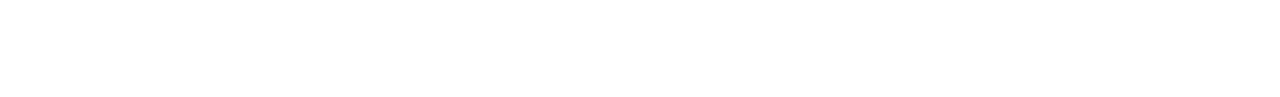
==== commit cb762c4f: "Merge pull request #17 from jamescbaldwin/mariadevelopbranch" ====
--- a/index.html
+++ b/index.html
@@ -23,7 +23,7 @@
             <div class="wrap">
                 <div class="search">
                     <input class="searchTerm" id="city-input" type="text" placeholder="Country" aria-label="Enter city name">
-                   <button class="searchButton fas fa-search" id='search' type='button' placeholder='type in here'></button>
+                   <button class="searchButton fas fa-search" id='search' type='button' placeholder='type in here' onclick='location.href="#smoothScroll"' ></button>
                 </div>
              </div>
         </div>
@@ -41,7 +41,7 @@
             iusto nam. Harum.
         </p>
     </section>
-    <div class="pimg2 main">
+    <div class="pimg2 main" id="smoothScroll">
         <div class="ptext">
             <span class="border trans">
                 Where will it take you
@@ -79,8 +79,12 @@
                 A TRILOGY EDUCATION SERVICES PROJECT <br>
                 DEVELOPED BY CHRISTOPHER DERTEANO, KIRBY REESE, MARIA BYLER, & JAMES BALDWIN
             </p>
+            <!-- scroll to top  -->
+            <div class="back-to-top-wrapper">
+                <a href="#top" class="topBttn" aria-label="Scroll to Top"><i class="fas fa-arrow-up"></i><br>Top</a>
+            </div>
         </div>
-</div>
+    </div>
     <script src="https://code.jquery.com/jquery-3.4.1.min.js"></script>
     <script src="https://unpkg.com/axios/dist/axios.min.js"></script>
     <script src="script.js"></script>
--- a/style.css
+++ b/style.css
@@ -31,7 +31,7 @@
   min-height: 100%;
 }
 .pimg2 {
-  background-image: url("assets/borders.jpg");
+  background-image: url("assets/border2.jpg");
   min-height: 400px;
 }
 .pimg3 {
@@ -65,8 +65,6 @@
     opacity: 0.7;
     color:white;
     padding:20px;
-
-
 }
 
 button{
@@ -166,7 +164,85 @@
     border: 1px;
     margin: 20px; 
     padding: 20px;
-    font-size: 20px;
+    font-size: 16px;
     text-align: center;
     color:#666; 
-  }+  }
+
+  /* Smooth scrolling IF user doesn't have a preference due to motion sensitivities */
+  @media screen and (prefers-reduced-motion: no-preference) {
+    html,
+    body {
+      scroll-behavior: smooth;
+    }
+  }
+
+  /* search bar styling */
+  .search {
+    width: 100%;
+    position: relative;
+    display: flex;
+  }
+  
+  .searchTerm {
+    width: 100%;
+    border: none; 
+    padding: 5px;
+    height: 20px;
+    border-radius: 5px 0 0 5px;
+    outline: none;
+    color:#ddd;
+    background-color: #111;
+    opacity: 0.7;
+    font-size: 16px;
+  }
+  
+  .searchButton {
+    width: 80px;
+    height: 30px;
+    background-color: #111;
+    opacity: 0.8;
+    text-align: center;
+    color:#ddd;
+    border-radius: 0 5px 5px 0;
+    cursor: pointer;
+    font-size: 16px;
+    border: none; 
+  }
+  
+  .wrap{
+    width: 17%;
+    position: relative;
+    top: 50%;
+    left: 50%;
+    margin-top: 20px;
+    transform: translate(-50%, -50%);
+  }
+
+  /* back to top button styling */
+  .topBttn {
+    font-size: 28px; 
+    font: black;
+    text-decoration: none; 
+    font-weight: 500;
+  }
+
+  .topP {
+    font-size: 16px; 
+    font: black; 
+    text-decoration: none;
+  }
+
+  a, a:visited, a:hover, a:active {
+    color: inherit;
+  }
+
+  /* .back-to-top-wrapper {
+    background-color: white;
+    opacity: 0.7;
+    margin-right: 45%; 
+    margin-left: 45%; 
+
+  } */
+
+
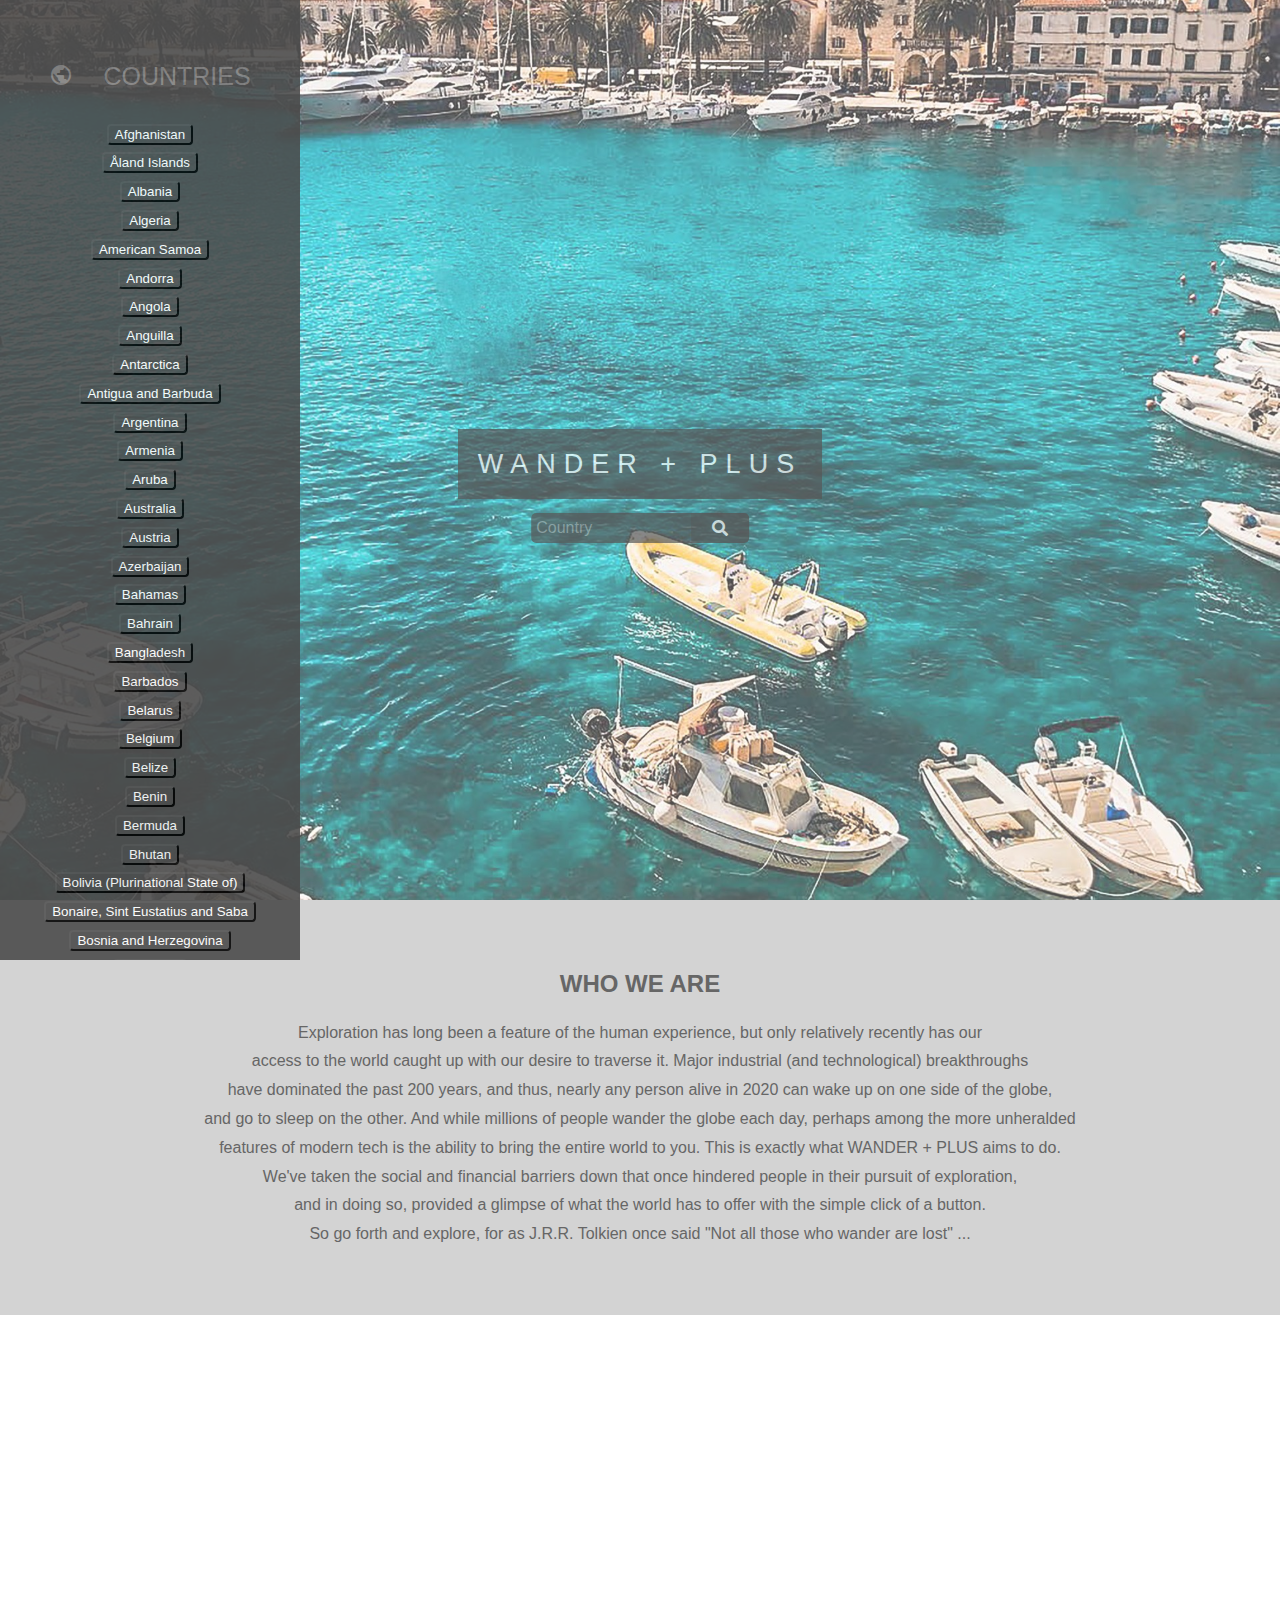
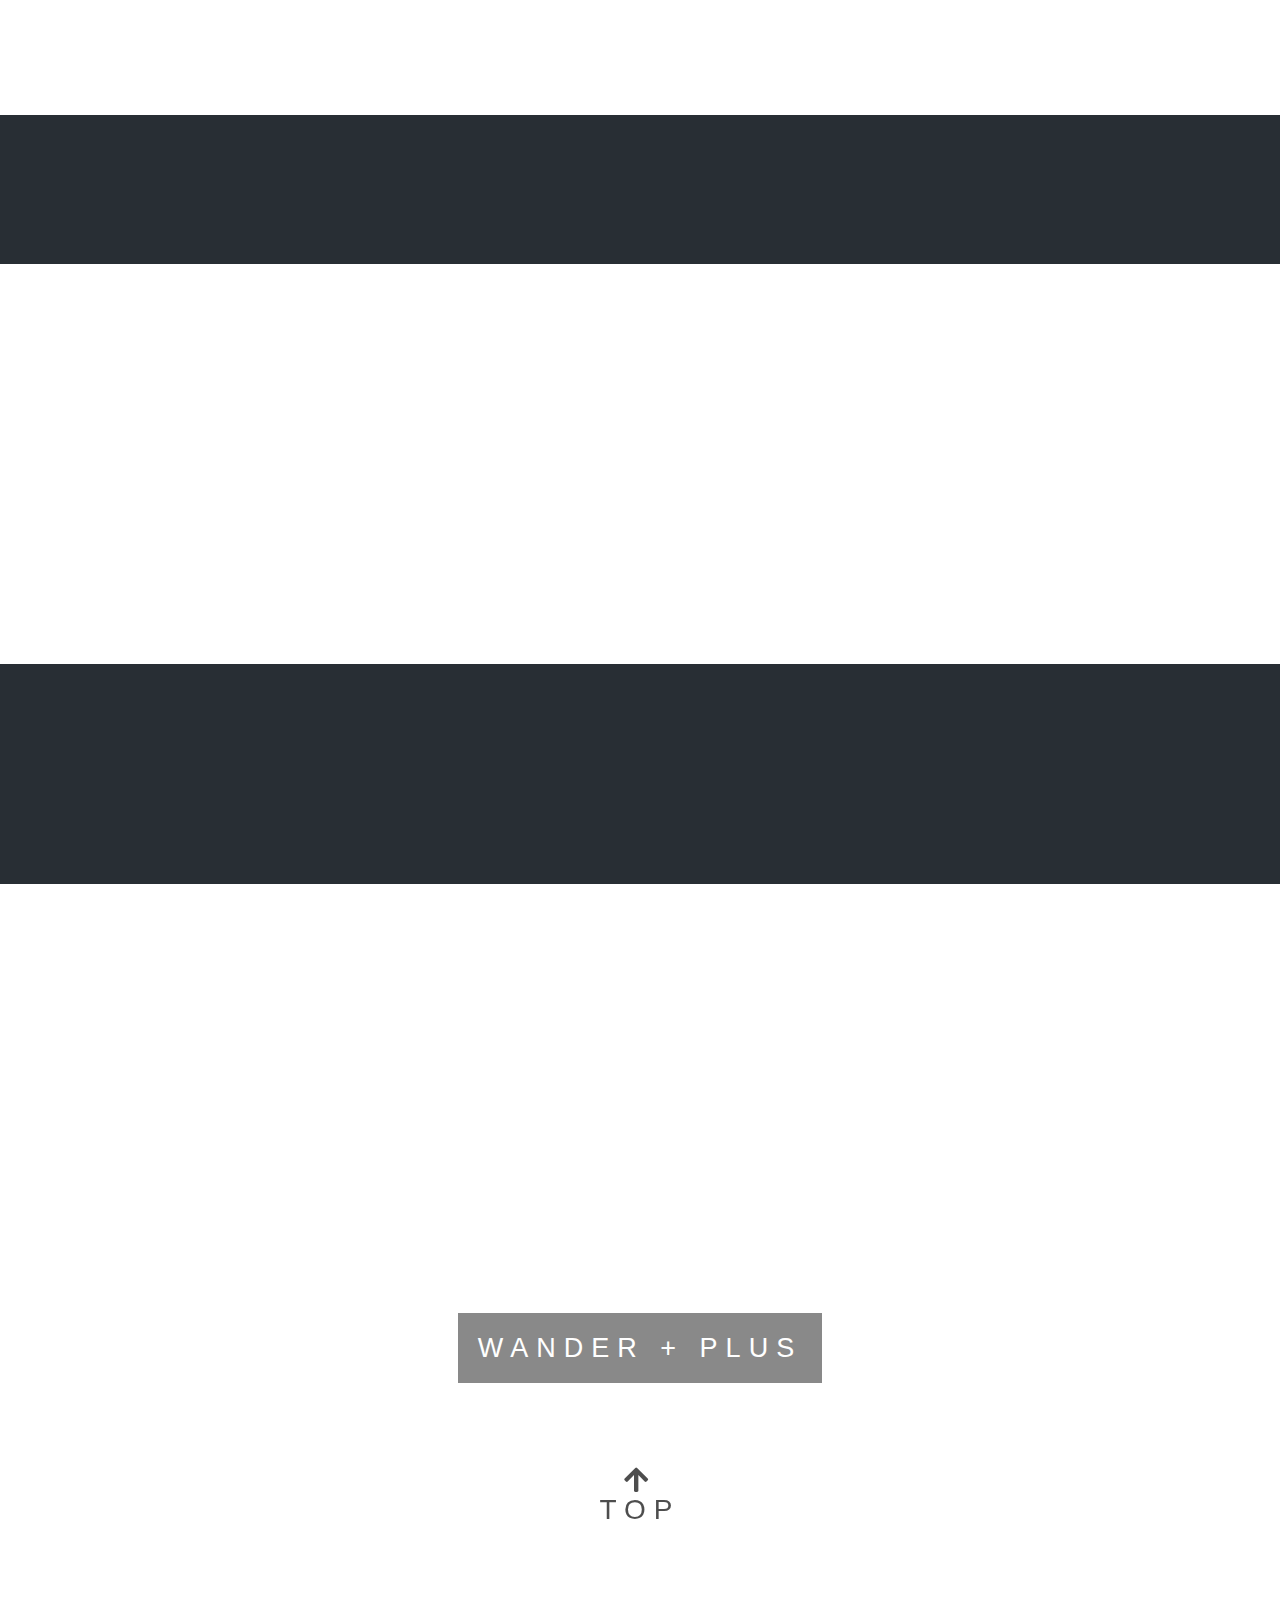
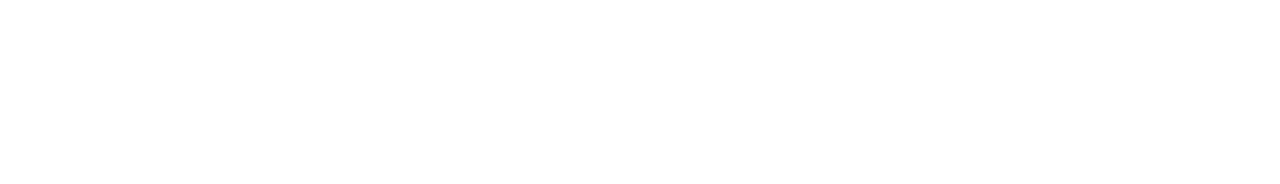
==== commit f6df657e: "final tweaks" ====
--- a/index.html
+++ b/index.html
@@ -12,7 +12,7 @@
 </head>
 <body>
     <div id="mySidebar" class="sidebar" onmouseover="toggleSidebar()" onmouseout="toggleSidebar()">
-        <a href="#"><span><i class="material-icons">public</i><span class="icon-text">WANDER</span></a><br>
+        <a href="#"><span><i class="material-icons">public</i><span class="icon-text">COUNTRIES</span></a><br>
       </div>
     <div class="pimg1 main">
         <div class="ptext">
@@ -29,16 +29,16 @@
         </div>
     </div>
     <section class="section section-light main">
-        <h2>Who We Are</h2>
+        <h2>WHO WE ARE</h2>
         <p>
-            Lorem ipsum dolor, sit amet consectetur adipisicing elit. Error delectus quae eveniet ea neque nihil
-            cupiditate corrupti rem fugiat a eos, molestias, modi autem totam voluptatem tempora consequuntur est
-            cumque. Est, quia labore ex et error maxime temporibus perspiciatis consequuntur veritatis eius alias
-            laboriosam quasi, necessitatibus aliquid debitis consequatur enim repudiandae sunt, non libero facere?
-            Tempora delectus odit perspiciatis vel eum praesentium incidunt eveniet aspernatur assumenda, id quos
-            laboriosam, iusto eaque! Ratione voluptates architecto maxime ipsum facere, ipsa nemo accusantium autem cum
-            provident dolor recusandae dignissimos doloribus optio qui doloremque sit nostrum at velit quam ullam id
-            iusto nam. Harum.
+            Exploration has long been a feature of the human experience, but only relatively recently has our <br> 
+            access to the world caught up with our desire to traverse it. Major industrial (and technological) breakthroughs <br>
+            have dominated the past 200 years, and thus, nearly any person alive in 2020 can wake up on one side of the globe, <br>
+            and go to sleep on the other. And while millions of people wander the globe each day, perhaps among the more unheralded <br>
+            features of modern tech is the ability to bring the entire world to you. This is exactly what WANDER + PLUS aims to do. <br>
+            We've taken the social and financial barriers down that once hindered people in their pursuit of exploration, <br>
+            and in doing so, provided a glimpse of what the world has to offer with the simple click of a button. <br>
+            So go forth and explore, for as J.R.R. Tolkien once said "Not all those who wander are lost" ... 
         </p>
     </section>
     <div class="pimg2 main" id="smoothScroll">
@@ -49,7 +49,7 @@
         </div>
     </div>
     <section class="section section-dark main">
-        <h2></h2>
+        <h2 id="displayCountryName"></h2>
         <p id="value-1">
         </p>
         <h2><i></i></h2>
--- a/style.css
+++ b/style.css
@@ -1,6 +1,4 @@
-/* body {
-    font-family: "Lato", sans-serif;
-  } */
+
   body,
 html {
   height: 100%;
@@ -11,7 +9,6 @@
   line-height: 1.8em;
   color: #666;
 }
-
 .pimg1,
 .pimg2,
 .pimg3 {
@@ -66,25 +63,24 @@
     color:white;
     padding:20px;
 }
-
 button{
     background-color:black;
     color:white;
 }
-
 .ptext .border.trans{
     background-color: transparent;
 }
-
+/* added this in order to get the divs to fit */
 @media(max-width:568px){
     .pimg1, .pimg2, .pimg3{
         background-attachment: scroll;
     }
 }
   .sidebar {
+    text-decoration: none;
     text-align: center;
     height: 100%;
-    width: 85px;
+    width: 300px;
     position: fixed;
     z-index: 1;
     top: 0;
@@ -95,8 +91,8 @@
     overflow-x: hidden;
     padding-top: 60px;
     white-space: nowrap;
-  }
-  
+    color:white;
+  }
   .sidebar a {
     /* padding: 8px 8px 8px 32px; */
     text-decoration: none;
@@ -104,37 +100,34 @@
     color: #818181;
     display: block;
   }
-  
-  /* .sidebar a:hover {
-    color: #f1f1f1;
-    width: 200px;
-    opacity: 1;
-  } */
-  
+
+  .sidebar .s {
+    cursor: pointer;
+    background-color: transparent;
+    border-radius: 4px;
+  }
+
   main .sidebar {
+    text-decoration: none;
     position: absolute;
     top: 0;
     right: 25px;
     font-size: 36px;
     margin-left: 50px;
   }
-  
   .material-icons,
   .icon-text {
     vertical-align: middle;
   }
-  
   .material-icons {
     padding-bottom: 3px;
     margin-right: 30px;
   }
-  
   #main {
     padding: 16px;
     margin-left: 85px;
     transition: margin-left 0.5s;
   }
-  
   @media screen and (max-height: 450px) {
     .sidebar {
       padding-top: 15px;
@@ -143,14 +136,12 @@
       font-size: 18px;
     }
   }
-  
   #footer {
     color: white;
     background: transparent;
     font-size: small;
     padding-top: 20px;
   }
-
   .grid-container {
     display: grid;
     grid-template-columns: auto auto auto;
@@ -158,17 +149,28 @@
     padding: 10px;
     color:#666; 
   }
-  
+  /* added this dynamically changing font in order to keep the grids to contain themselves within spec range */
+  @media(max-width:580px){
+    h1{
+        font-size: xx-small;
+      }
+      .grid-item{
+        padding:0px;
+        margin: 0px;
+      }
+  }
+/* end of new code */
   .grid-item {
-    background-color: lightgrey;
+    background-color: #282e34;
     border: 1px;
     margin: 20px; 
     padding: 20px;
-    font-size: 16px;
-    text-align: center;
-    color:#666; 
-  }
-
+    /* changed this font size to dynamically change with screen proportion */
+    font-size: 1vw;
+    /* end change */
+    text-align: center;
+    color:white; 
+  }
   /* Smooth scrolling IF user doesn't have a preference due to motion sensitivities */
   @media screen and (prefers-reduced-motion: no-preference) {
     html,
@@ -176,14 +178,12 @@
       scroll-behavior: smooth;
     }
   }
-
   /* search bar styling */
   .search {
     width: 100%;
     position: relative;
     display: flex;
   }
-  
   .searchTerm {
     width: 100%;
     border: none; 
@@ -196,7 +196,6 @@
     opacity: 0.7;
     font-size: 16px;
   }
-  
   .searchButton {
     width: 80px;
     height: 30px;
@@ -209,7 +208,6 @@
     font-size: 16px;
     border: none; 
   }
-  
   .wrap{
     width: 17%;
     position: relative;
@@ -218,7 +216,6 @@
     margin-top: 20px;
     transform: translate(-50%, -50%);
   }
-
   /* back to top button styling */
   .topBttn {
     font-size: 28px; 
@@ -226,23 +223,11 @@
     text-decoration: none; 
     font-weight: 500;
   }
-
   .topP {
     font-size: 16px; 
     font: black; 
     text-decoration: none;
   }
-
   a, a:visited, a:hover, a:active {
     color: inherit;
-  }
-
-  /* .back-to-top-wrapper {
-    background-color: white;
-    opacity: 0.7;
-    margin-right: 45%; 
-    margin-left: 45%; 
-
-  } */
-
-
+  }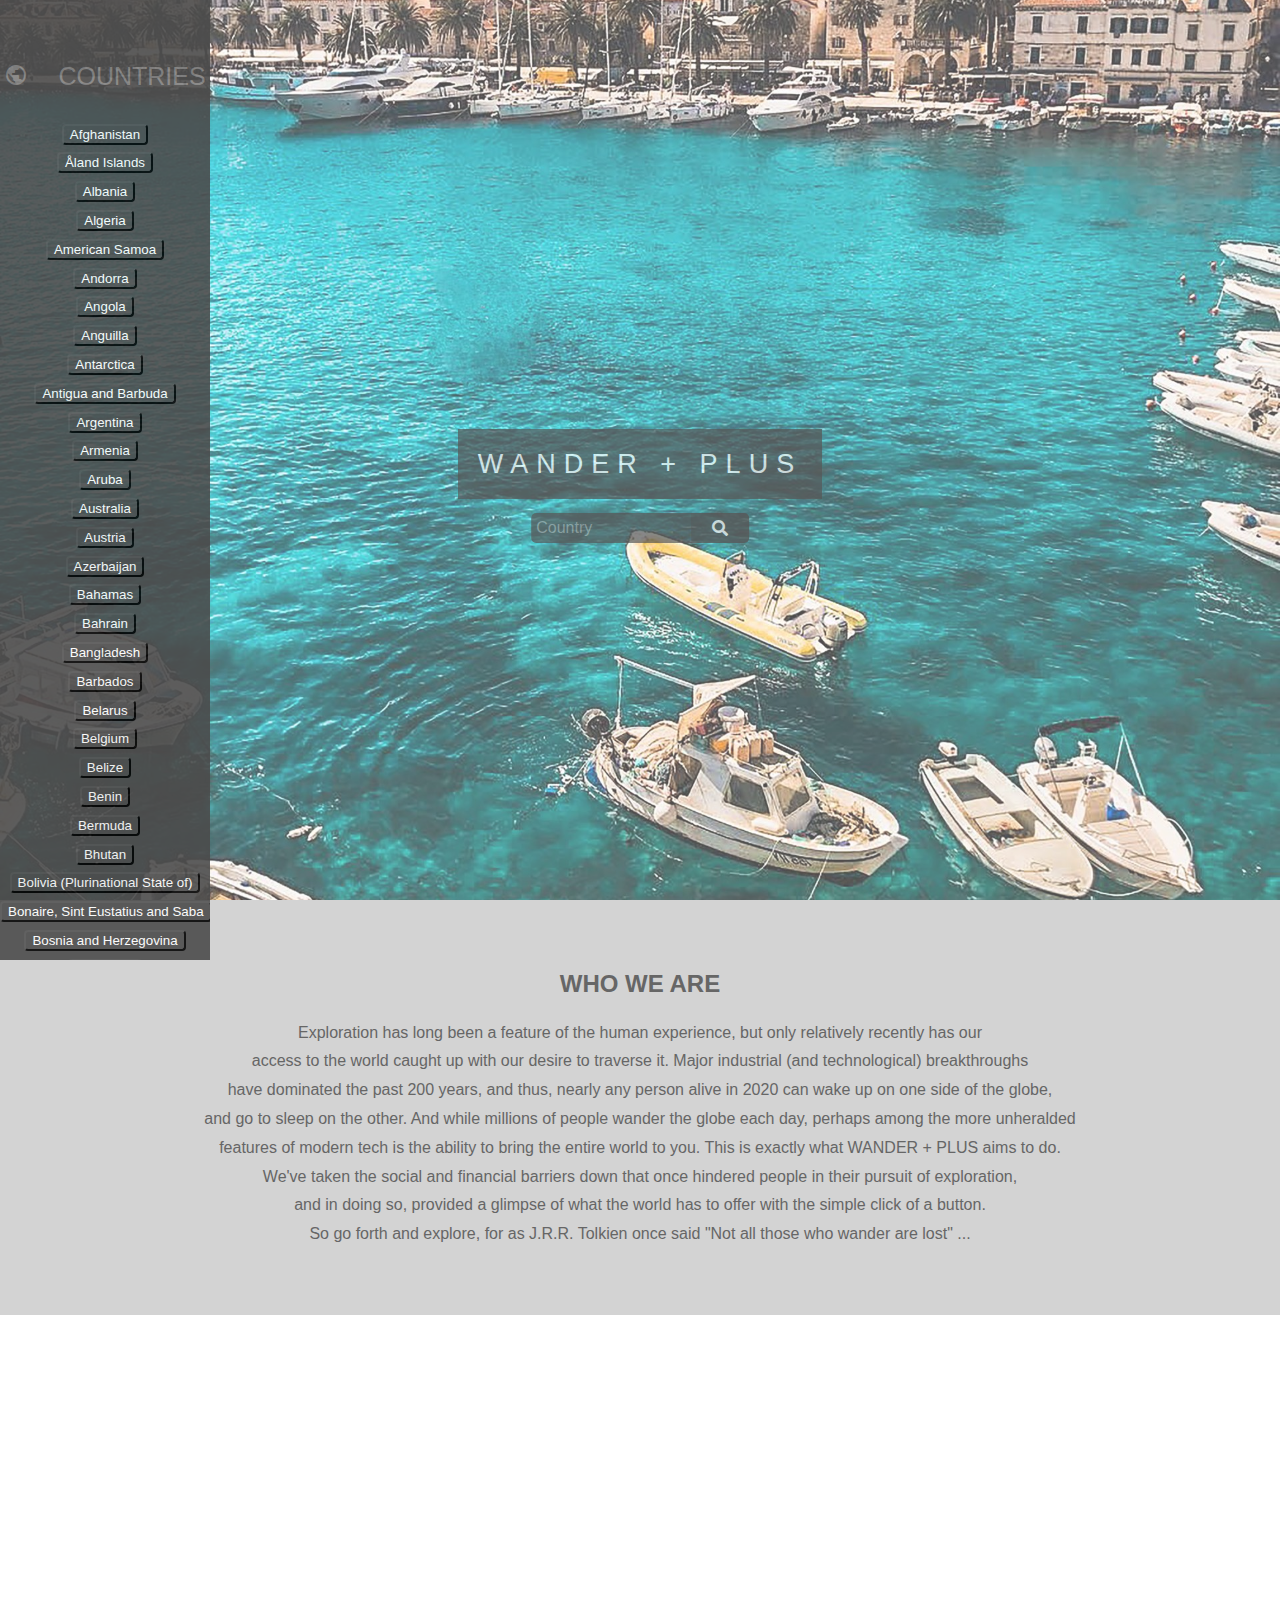
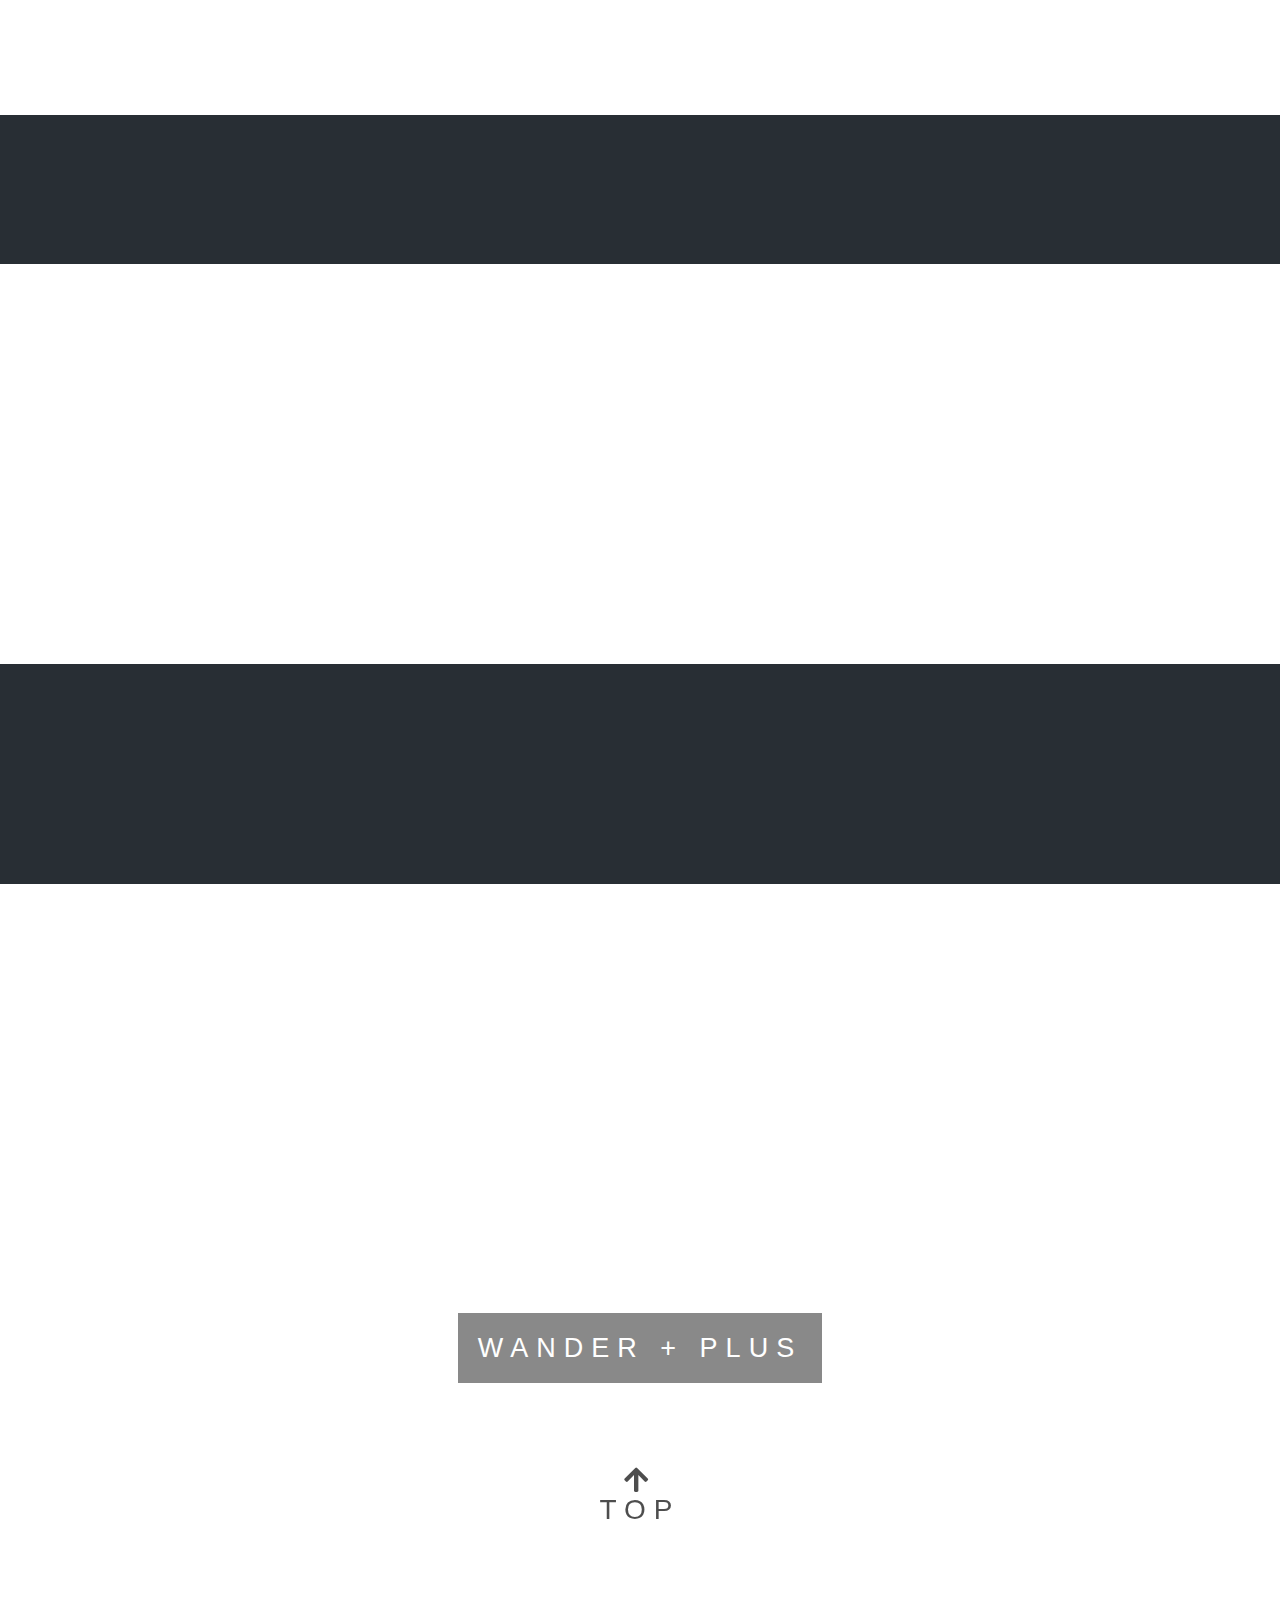
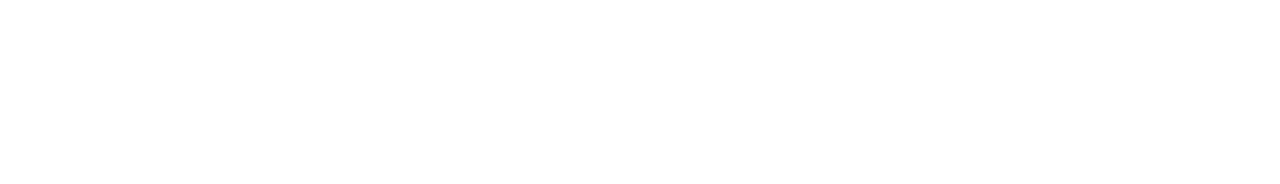
==== commit 54f1b0b3: "Merge pull request #19 from jamescbaldwin/jamesDev" ====
--- a/index.html
+++ b/index.html
@@ -50,6 +50,7 @@
     </div>
     <section class="section section-dark main">
         <h2 id="displayCountryName"></h2>
+
         <p id="value-1">
         </p>
         <h2><i></i></h2>
--- a/style.css
+++ b/style.css
@@ -1,5 +1,4 @@
-
-  body,
+ body,
 html {
   height: 100%;
   margin: 0;
